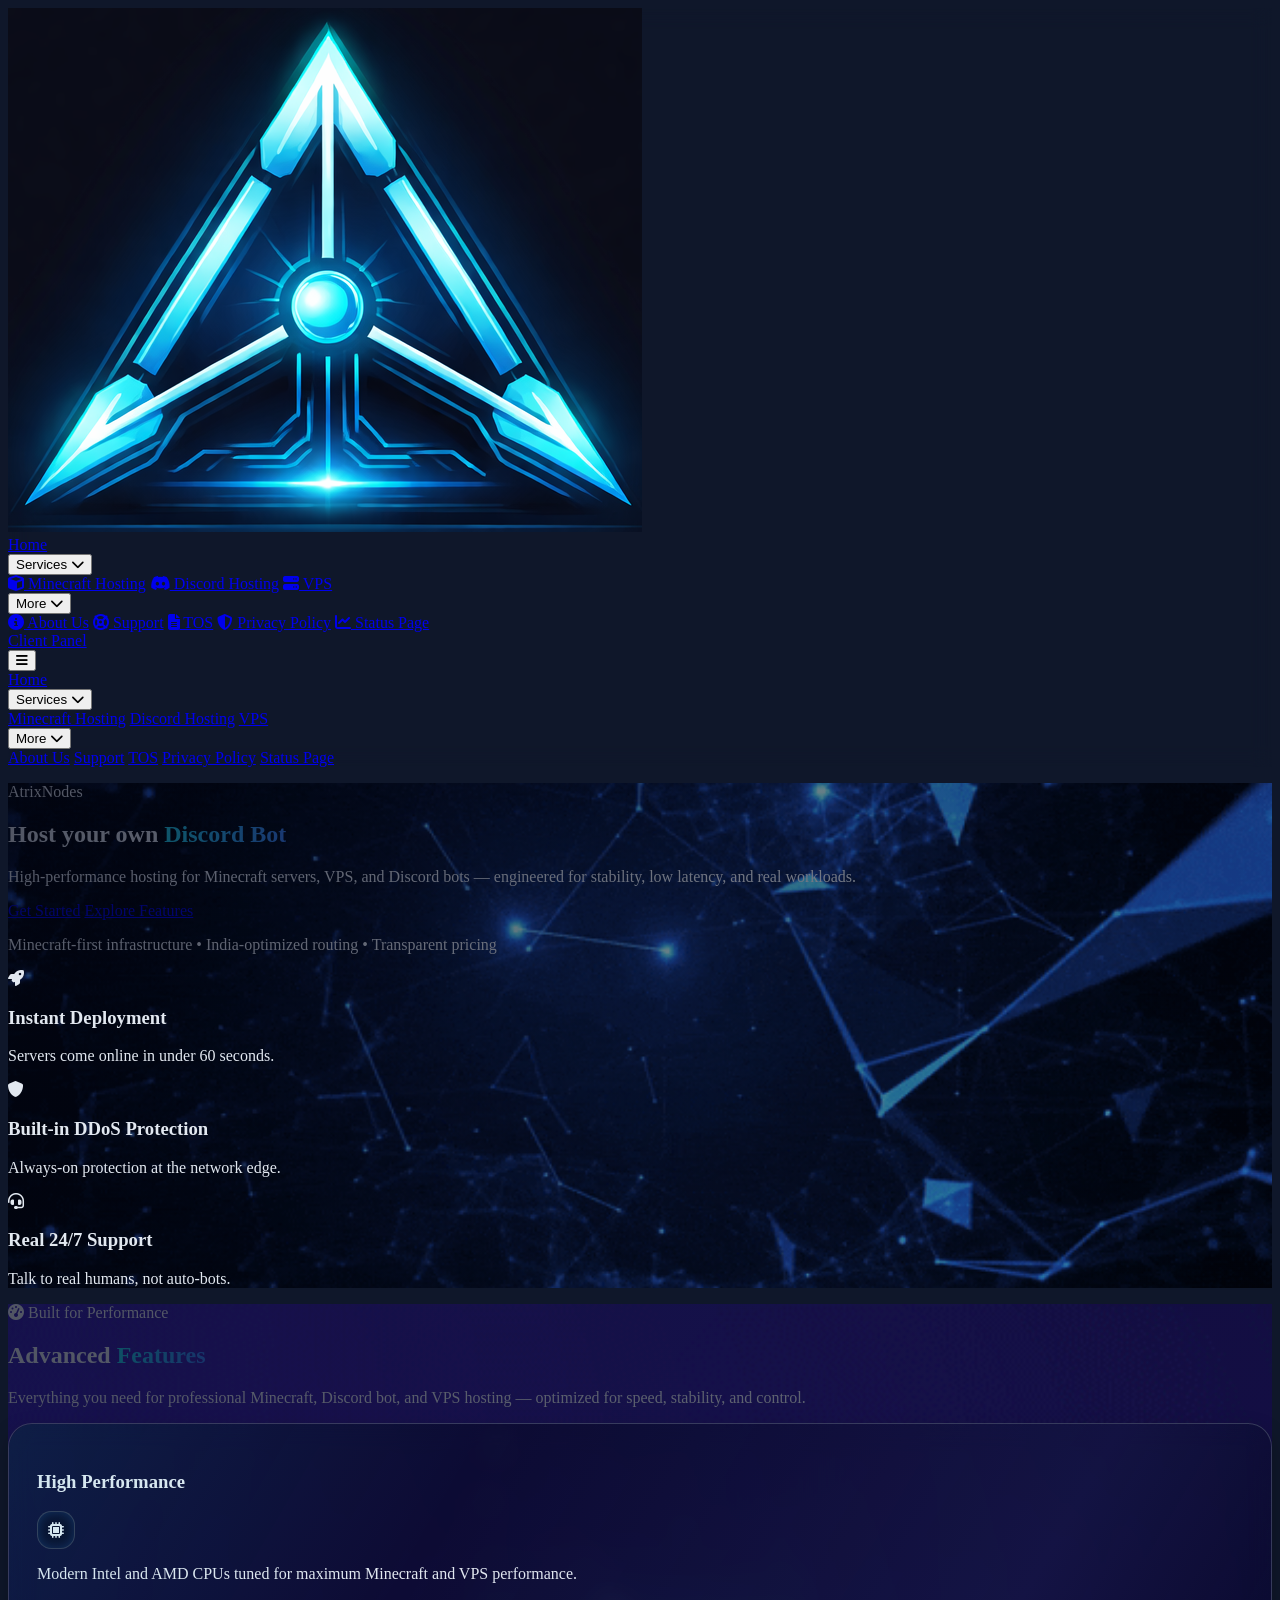
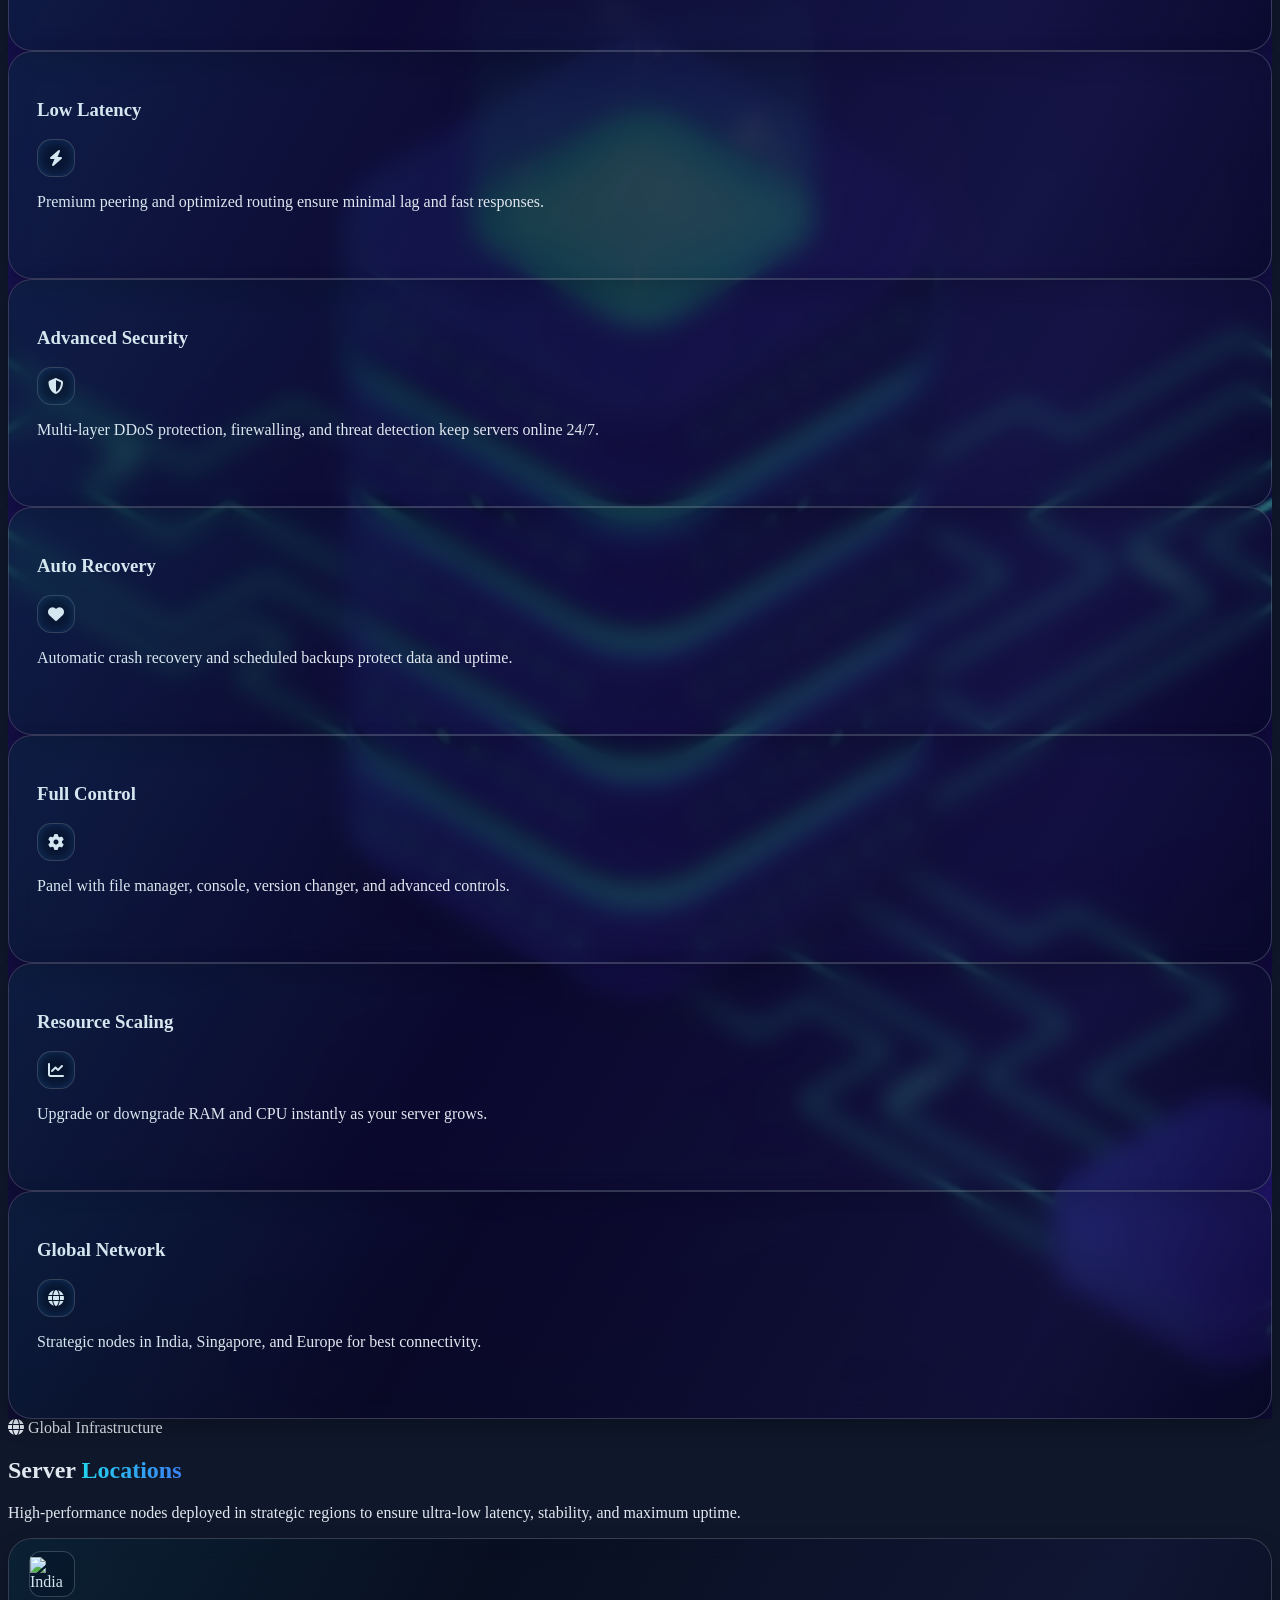
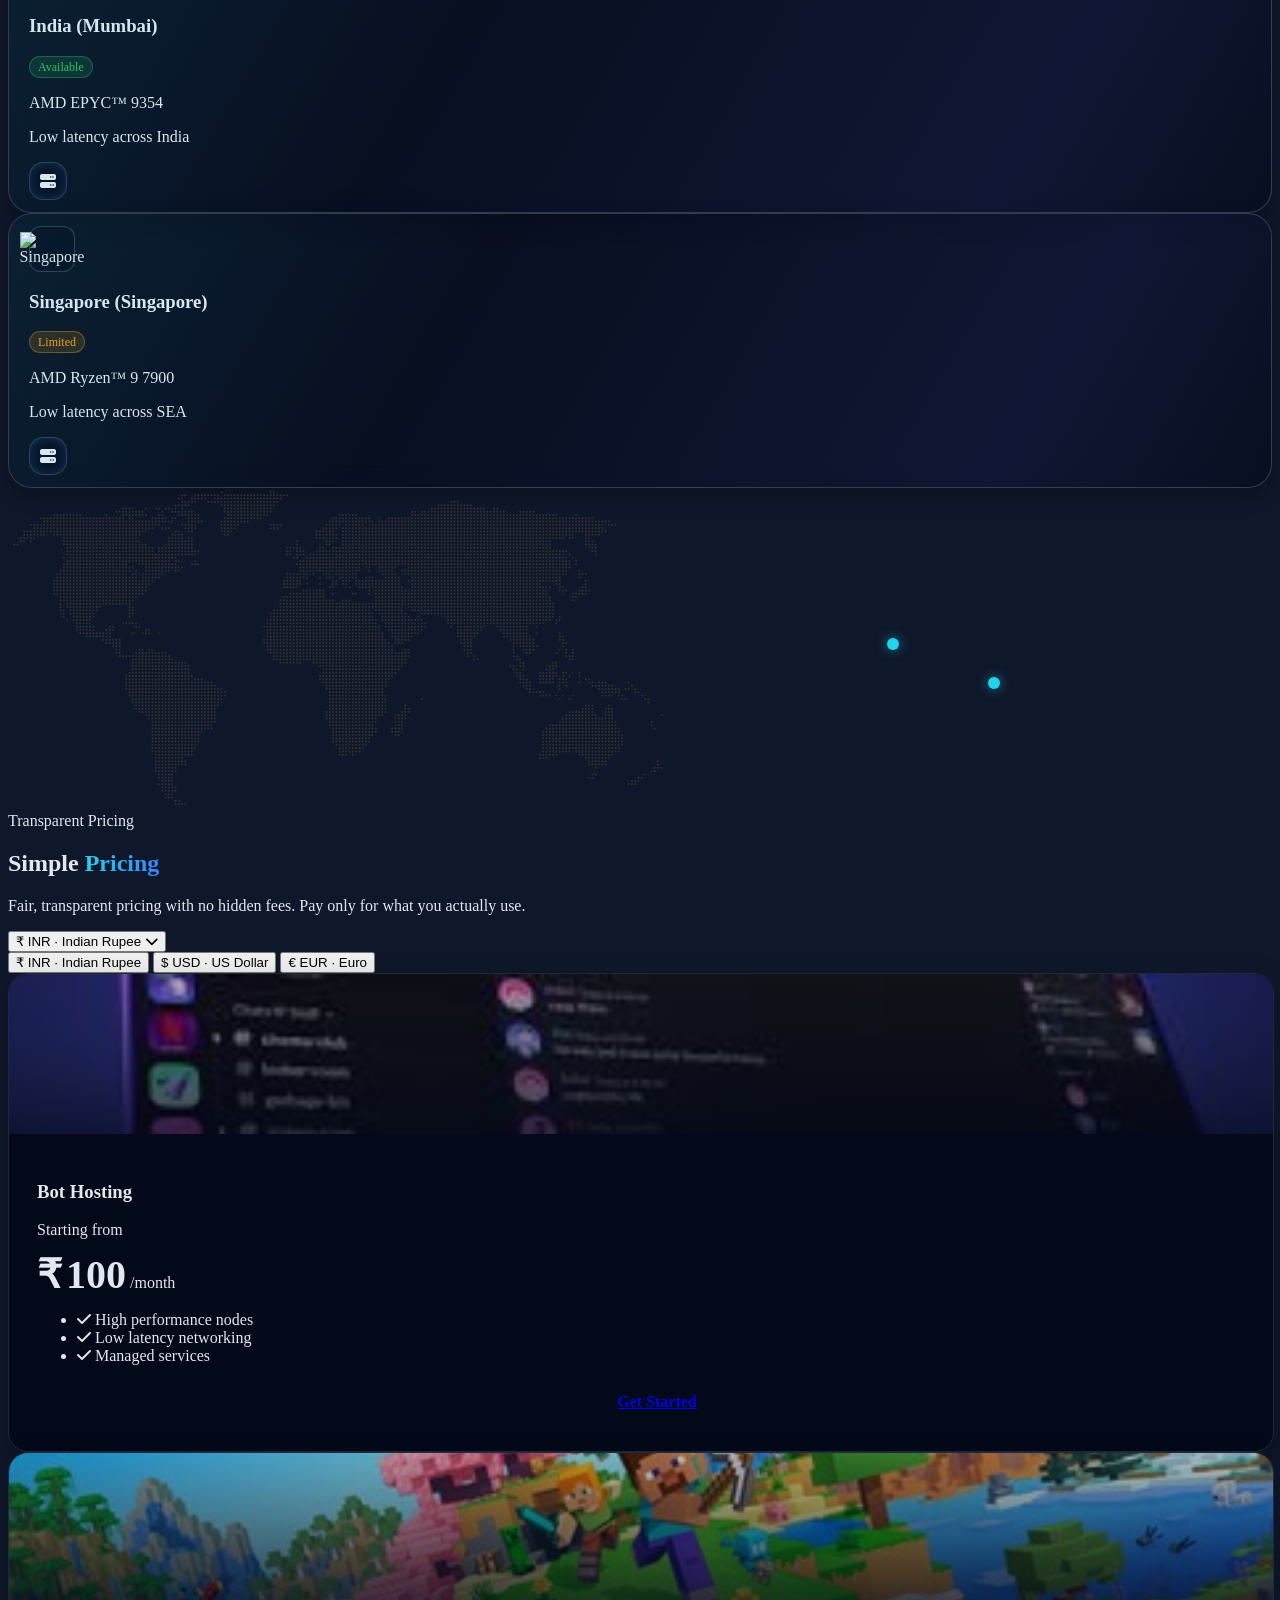
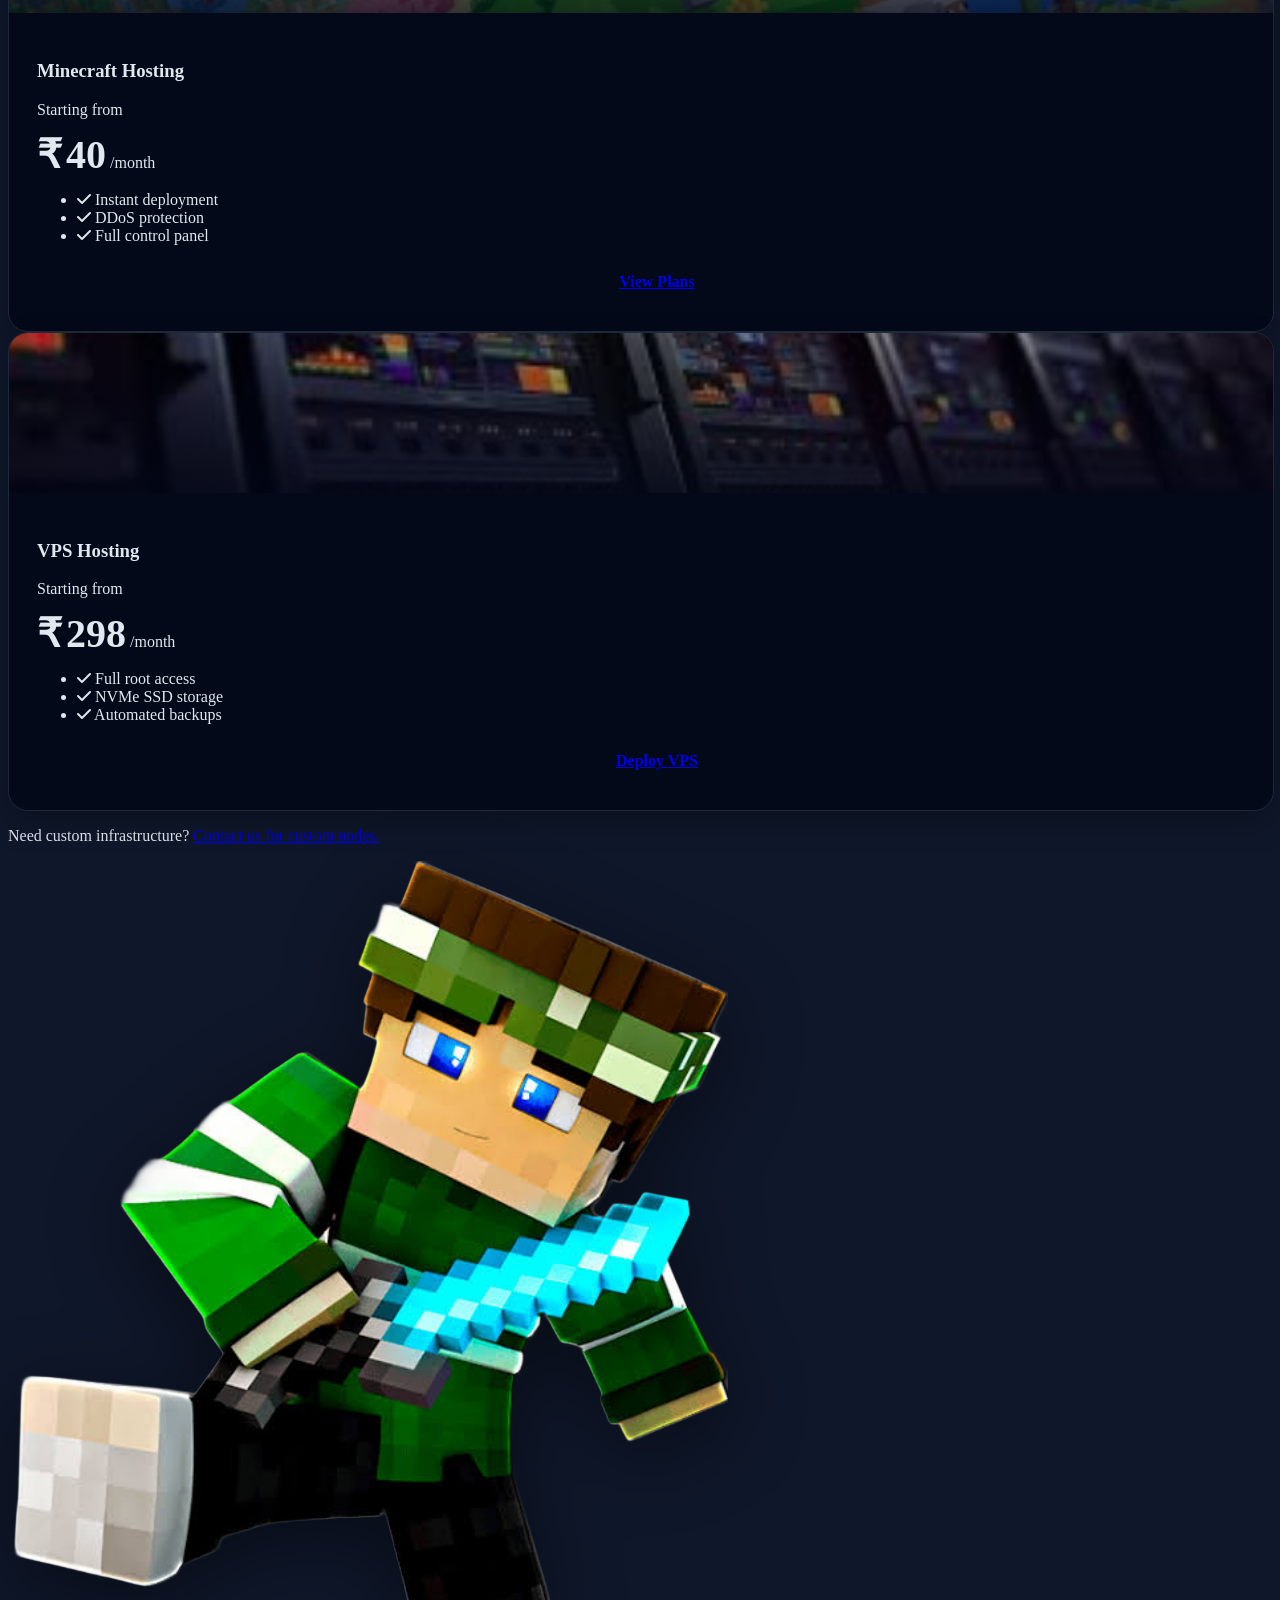
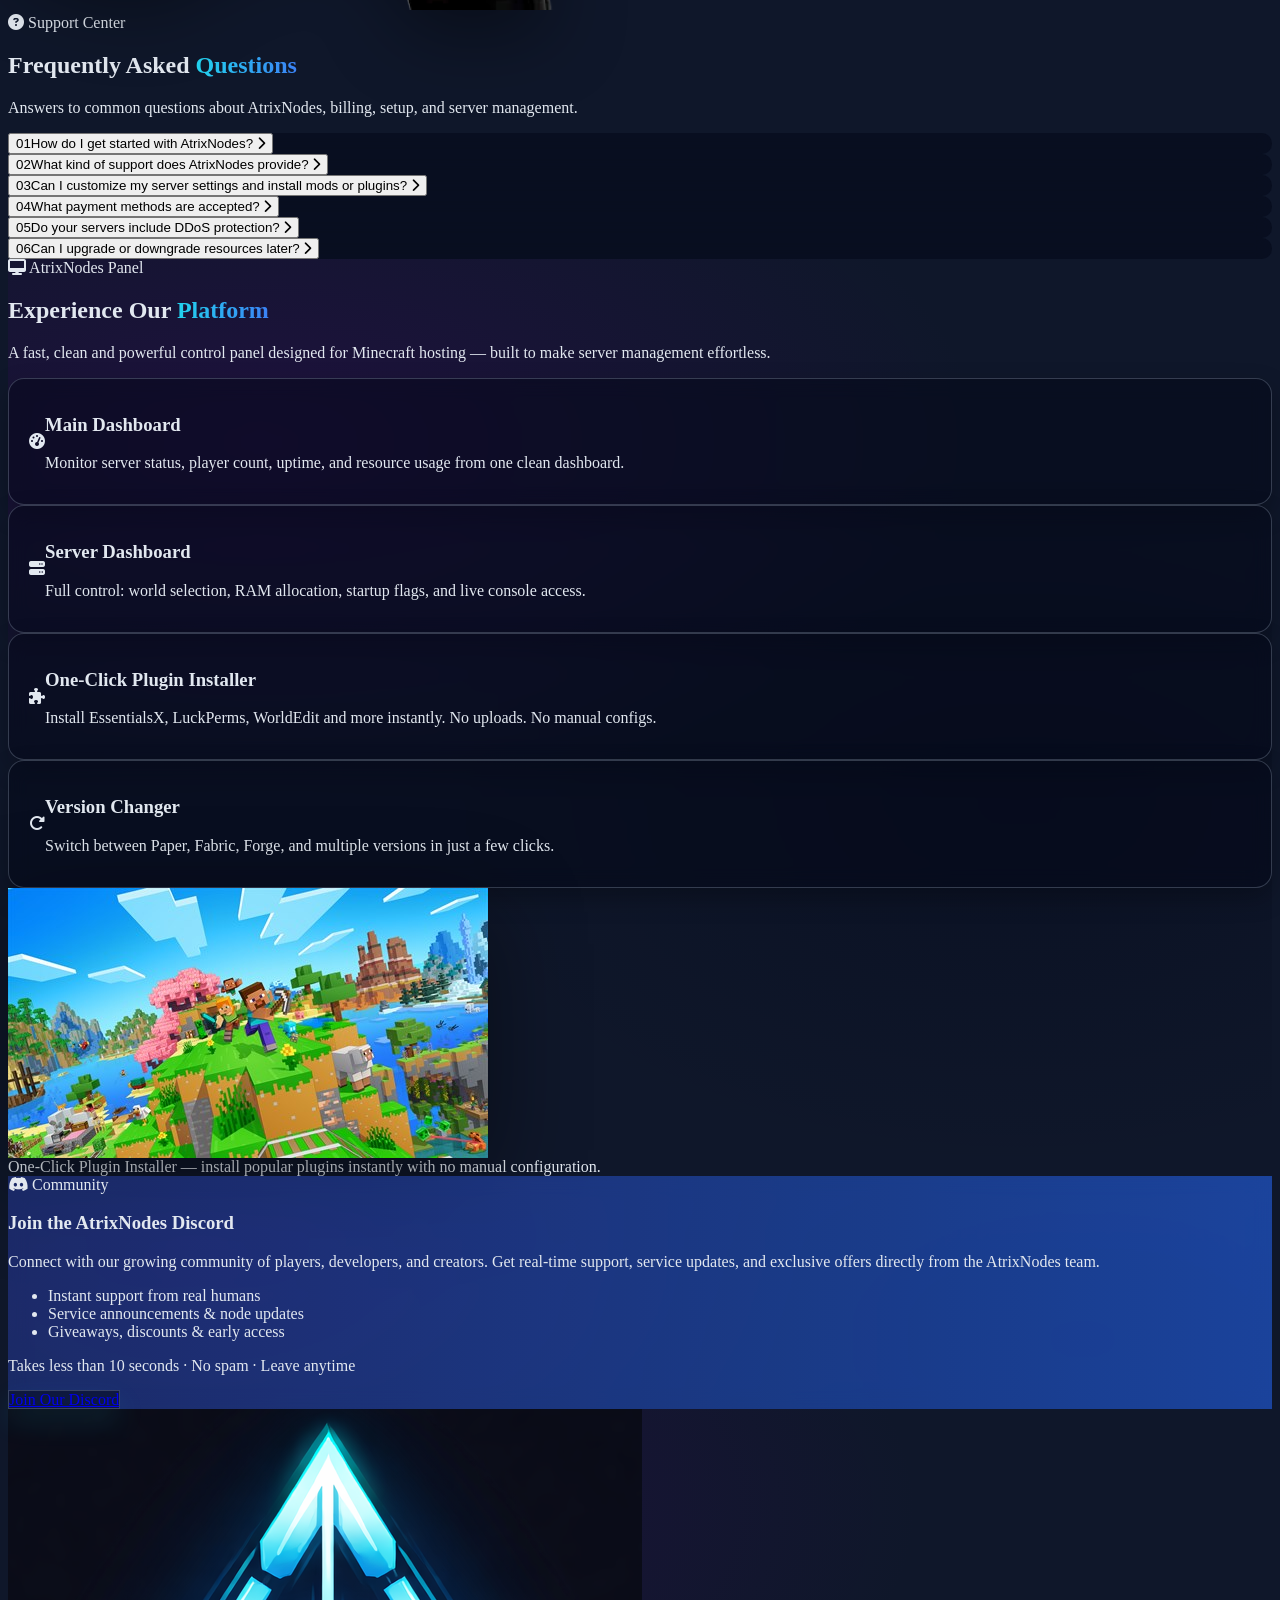
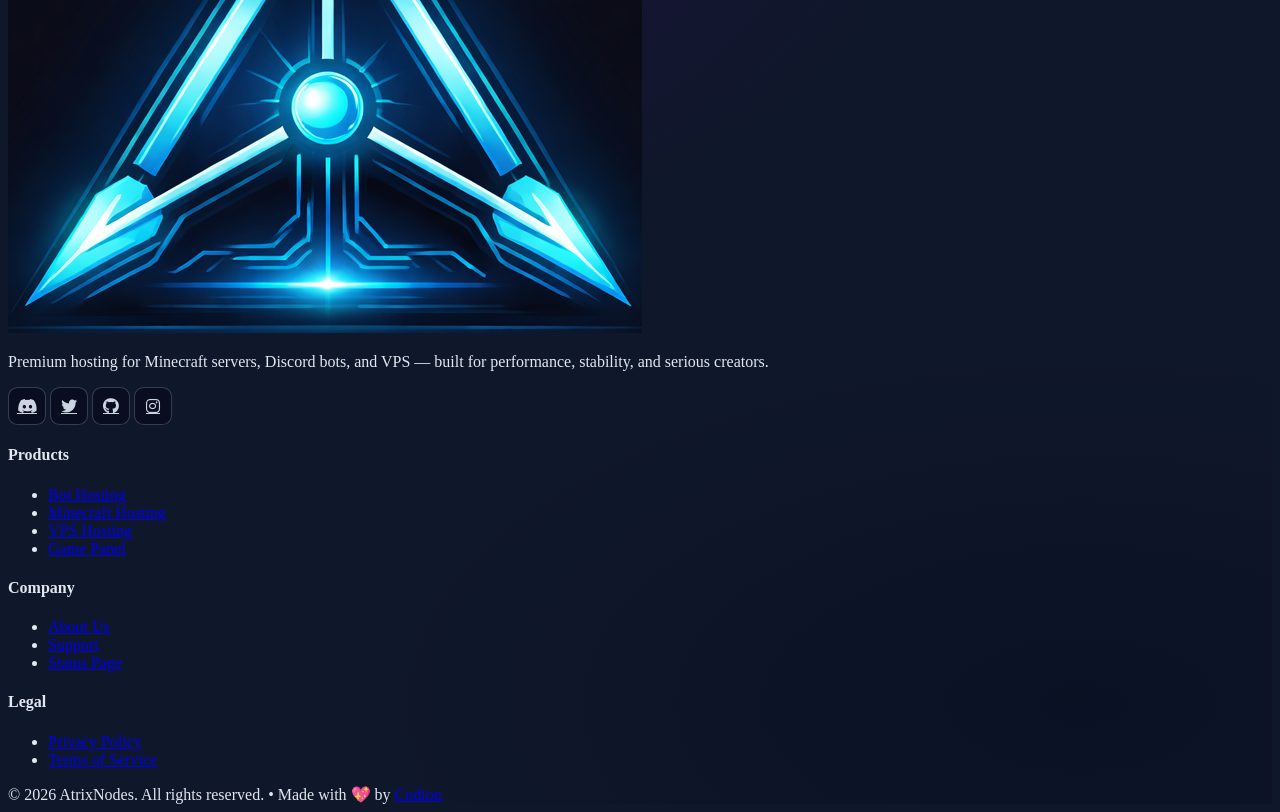
==== Site-template/index.html @ 08a11efa "Updated Version" ====
<!DOCTYPE html>
<html lang="en" class="scroll-smooth">
<head>
    <meta charset="UTF-8">
    <meta name="viewport" content="width=device-width, initial-scale=1.0">
    <title>AtrixNodes | Reliable Infrastructure & Hosting</title>
    <meta name="description" content="High-performance VPS hosting and infrastructure services. Transparent pricing, NVMe storage, and KVM virtualization.">
    
    <!-- Fonts -->
    <link rel="preconnect" href="https://fonts.googleapis.com">
    <link rel="preconnect" href="https://fonts.gstatic.com" crossorigin>
    <link href="https://fonts.googleapis.com/css2?family=Inter:wght@300;400;500;600;700&display=swap" rel="stylesheet">
    
    <!-- Icons -->
    <link rel="stylesheet" href="https://cdnjs.cloudflare.com/ajax/libs/font-awesome/6.4.0/css/all.min.css">

    <!-- Tailwind CSS -->
    <script src="https://cdn.tailwindcss.com"></script>
    
    <!-- Tailwind Config -->
    <script src="tailwind-config.js"></script>

    <link rel="stylesheet" href="styles.css">
</head>
<body class="font-sans antialiased selection:bg-brand-500 selection:text-white">

    <!-- Navigation -->
    <nav class="w-full transition-all duration-300 bg-transparent nav-dynamic">
        <div class="max-w-7xl mx-auto px-4 sm:px-6 lg:px-8">
            <div class="flex justify-between h-16 items-center relative">
                <!-- Logo -->
                <div class="flex-shrink-0 flex items-center cursor-pointer" onclick="window.scrollTo(0,0)">
                    <img src="assets/Logo &amp; Fav Icon/logo.png" alt="AtrixNodes" class="h-8 w-auto object-contain" />
                </div>

                <div class="hidden md:flex items-center">
                    <div class="absolute left-1/2 -translate-x-1/2 flex items-center bg-slate-800/60 border border-slate-700 rounded-full px-2 py-1 shadow-md">
                        <a href="index.html" class="px-4 py-2 rounded-full text-sm font-medium text-white hover:bg-slate-700/70 transition-colors">Home</a>
                        <div class="relative group" id="nav-services">
                            <button id="services-toggle" class="px-4 py-2 rounded-full text-sm font-medium text-white hover:bg-slate-700/70 transition-colors flex items-center">
                                Services
                                <i class="fa-solid fa-chevron-down ml-2 text-xs"></i>
                            </button>
                            <div id="services-menu" class="absolute left-0 mt-2 w-56 bg-brand-900 border border-slate-800 rounded-xl shadow-xl z-50 transition-all duration-200 ease-out opacity-0 translate-y-2 scale-95 pointer-events-none group-hover:opacity-100 group-hover:translate-y-0 group-hover:scale-100 group-hover:pointer-events-auto">
                                <a href="minecraft.html" class="flex items-center px-3 py-2 rounded-lg text-slate-300 hover:bg-slate-800 hover:text-white"><i class="fa-solid fa-cube mr-3"></i> Minecraft Hosting</a>
                                <a href="discord.html" class="flex items-center px-3 py-2 rounded-lg text-slate-300 hover:bg-slate-800 hover:text-white"><i class="fa-brands fa-discord mr-3"></i> Discord Hosting</a>
                                <a href="vps.html" class="flex items-center px-3 py-2 rounded-lg text-slate-300 hover:bg-slate-800 hover:text-white"><i class="fa-solid fa-server mr-3"></i> VPS</a>
                            </div>
                        </div>
                        <div class="relative ml-1 group" id="nav-more">
                            <button id="more-toggle" class="px-4 py-2 rounded-full text-sm font-medium text-white hover:bg-slate-700/70 transition-colors flex items-center">
                                More
                                <i class="fa-solid fa-chevron-down ml-2 text-xs"></i>
                            </button>
                            <div id="more-menu" class="absolute left-0 mt-2 w-56 bg-brand-900 border border-slate-800 rounded-xl shadow-xl p-2 z-50 transition-all duration-200 ease-out opacity-0 translate-y-2 scale-95 pointer-events-none group-hover:opacity-100 group-hover:translate-y-0 group-hover:scale-100 group-hover:pointer-events-auto">
                                <a href="about.html" class="flex items-center px-3 py-2 rounded-lg text-slate-300 hover:bg-slate-800 hover:text-white"><i class="fa-solid fa-circle-info mr-3"></i> About Us</a>
                                <a href="support.html" class="flex items-center px-3 py-2 rounded-lg text-slate-300 hover:bg-slate-800 hover:text-white"><i class="fa-solid fa-life-ring mr-3"></i> Support</a>
                                <a href="#" class="flex items-center px-3 py-2 rounded-lg text-slate-300 hover:bg-slate-800 hover:text-white"><i class="fa-solid fa-file-lines mr-3"></i> TOS</a>
                                <a href="#" class="flex items-center px-3 py-2 rounded-lg text-slate-300 hover:bg-slate-800 hover:text-white"><i class="fa-solid fa-shield-halved mr-3"></i> Privacy Policy</a>
                                <a href="#" class="flex items-center px-3 py-2 rounded-lg text-slate-300 hover:bg-slate-800 hover:text-white"><i class="fa-solid fa-chart-line mr-3"></i> Status Page</a>
                            </div>
                        </div>
                    </div>
                </div>

                <div class="hidden md:flex items-center ml-auto">
                    <a href="https://paid.atrixnodes.site/" target="_blank" rel="noopener" class="px-4 py-2 rounded-lg bg-brand-500 text-white font-semibold hover:bg-brand-400 transition-colors shadow-md">Client Panel</a>
                </div>

                <!-- Mobile menu button -->
                <div class="md:hidden flex items-center">
                    <button id="mobile-menu-btn" class="text-slate-300 hover:text-white focus:outline-none">
                        <i class="fa-solid fa-bars text-2xl"></i>
                    </button>
                </div>
            </div>
        </div>

        <!-- Mobile Menu Panel -->
        <div id="mobile-menu" class="hidden md:hidden bg-brand-900 border-b border-slate-800">
            <div class="px-2 pt-2 pb-3 space-y-1 sm:px-3">
                <a href="index.html" class="block px-3 py-2 rounded-md text-base font-medium text-slate-300 hover:text-white hover:bg-slate-800">Home</a>
                <div class="block">
                    <button id="mobile-services-toggle" class="w-full text-left px-3 py-2 rounded-md text-base font-medium text-slate-300 hover:text-white hover:bg-slate-800 flex justify-between items-center">
                        Services
                        <i class="fa-solid fa-chevron-down text-xs"></i>
                    </button>
                    <div id="mobile-services-menu" class="hidden ml-3 mt-1 space-y-1">
                        <a href="minecraft.html" class="block px-3 py-2 rounded-md text-base font-medium text-slate-300 hover:text-white hover:bg-slate-800">Minecraft Hosting</a>
                        <a href="discord.html" class="block px-3 py-2 rounded-md text-base font-medium text-slate-300 hover:text-white hover:bg-slate-800">Discord Hosting</a>
                        <a href="vps.html" class="block px-3 py-2 rounded-md text-base font-medium text-slate-300 hover:text-white hover:bg-slate-800">VPS</a>
                    </div>
                </div>
                <div class="block">
                    <button id="mobile-more-toggle" class="w-full text-left px-3 py-2 rounded-md text-base font-medium text-slate-300 hover:text-white hover:bg-slate-800 flex justify-between items-center">
                        More
                        <i class="fa-solid fa-chevron-down text-xs"></i>
                    </button>
                    <div id="mobile-more-menu" class="hidden ml-3 mt-1 space-y-1">
                        <a href="about.html" class="block px-3 py-2 rounded-md text-base font-medium text-slate-300 hover:text-white hover:bg-slate-800">About Us</a>
                        <a href="support.html" class="block px-3 py-2 rounded-md text-base font-medium text-slate-300 hover:text-white hover:bg-slate-800">Support</a>
                        <a href="#" class="block px-3 py-2 rounded-md text-base font-medium text-slate-300 hover:text-white hover:bg-slate-800">TOS</a>
                        <a href="#" class="block px-3 py-2 rounded-md text-base font-medium text-slate-300 hover:text-white hover:bg-slate-800">Privacy Policy</a>
                        <a href="#" class="block px-3 py-2 rounded-md text-base font-medium text-slate-300 hover:text-white hover:bg-slate-800">Status Page</a>
                    </div>
                </div>
            </div>
        </div>
    </nav>

    <section id="hero-section" class="relative pt-16 pb-20 lg:pt-20 lg:pb-28 hero-gif overflow-hidden">
        <div class="max-w-7xl mx-auto px-4 sm:px-6 lg:px-8 relative z-10">
            <div class="grid grid-cols-1 md:grid-cols-2 gap-10 items-center">
                <div>
                    <p class="text-brand-400 text-sm font-semibold tracking-wider mb-3">AtrixNodes</p>
                    <h1 class="text-4xl md:text-6xl font-bold tracking-tight text-white mb-4 leading-tight">
                        Host your own
                        <span id="rotating-text" class="highlight-text block fade-in">Discord Bot</span>
                    </h1>
                    <p class="mt-4 text-xl text-slate-400 max-w-2xl">
                        High-performance hosting for Minecraft servers, VPS, and Discord bots — engineered for stability, low latency, and real workloads.
                    </p>
                    <div class="mt-8 flex flex-wrap gap-4">
                        <a href="#pricing" class="px-8 py-3 rounded-lg bg-brand-500 text-white font-medium hover:bg-brand-400 transition-all shadow-[0_0_20px_rgba(6,182,212,0.3)]">Get Started</a>
                        <a href="#features" class="px-8 py-3 rounded-lg border border-slate-700 text-slate-300 font-medium hover:border-slate-500 hover:text-white transition-all">Explore Features</a>
                    </div>
                    <p class="mt-6 text-slate-400 text-sm">Minecraft-first infrastructure • India-optimized routing • Transparent pricing</p>
                </div>
                <div class="grid grid-cols-1 sm:grid-cols-2 gap-6">
                    <div class="hero-card bg-brand-900/50 backdrop-blur-md border border-slate-700 rounded-2xl p-6 shadow-xl">
                        <div class="w-10 h-10 bg-slate-800 rounded-lg flex items-center justify-center mb-4 border border-slate-700">
                            <i class="fa-solid fa-rocket text-brand-400"></i>
                        </div>
                        <h3 class="text-white font-semibold">Instant Deployment</h3>
                        <p class="text-slate-400 text-sm mt-2">Servers come online in under 60 seconds.</p>
                    </div>
                    <div class="hero-card bg-brand-900/50 backdrop-blur-md border border-slate-700 rounded-2xl p-6 shadow-xl">
                        <div class="w-10 h-10 bg-slate-800 rounded-lg flex items-center justify-center mb-4 border border-slate-700">
                            <i class="fa-solid fa-shield text-brand-400"></i>
                        </div>
                        <h3 class="text-white font-semibold">Built-in DDoS Protection</h3>
                        <p class="text-slate-400 text-sm mt-2">Always-on protection at the network edge.</p>
                    </div>
                    <div class="hero-card bg-brand-900/50 backdrop-blur-md border border-slate-700 rounded-2xl p-6 shadow-xl sm:col-span-2">
                        <div class="w-10 h-10 bg-slate-800 rounded-lg flex items-center justify-center mb-4 border border-slate-700">
                            <i class="fa-solid fa-headset text-brand-400"></i>
                        </div>
                        <h3 class="text-white font-semibold">Real 24/7 Support</h3>
                        <p class="text-slate-400 text-sm mt-2">Talk to real humans, not auto-bots.</p>
                    </div>
                </div>
            </div>
        </div>
        <div class="absolute top-0 left-0 w-full h-full overflow-hidden z-0 opacity-20 pointer-events-none">
            <div style="background-image: linear-gradient(#1e293b 1px, transparent 1px), linear-gradient(90deg, #1e293b 1px, transparent 1px); background-size: 40px 40px;"></div>
        </div>
    </section>

    <!-- Advanced Features -->
    <section id="features" class="relative py-20 features-gif overflow-hidden">
        <div class="max-w-7xl mx-auto px-4 sm:px-6 lg:px-8 relative z-10">
            <div class="mb-10">
                <span class="inline-flex items-center px-3 py-1 rounded-full bg-slate-800/60 border border-slate-700 text-slate-300 text-xs font-semibold">
                    <i class="fa-solid fa-gauge-high mr-2 text-brand-400"></i> Built for Performance
                </span>
                <h2 class="mt-4 text-4xl md:text-5xl font-bold text-white">
                    Advanced <span class="highlight-text">Features</span>
                </h2>
                <p class="mt-4 text-slate-300 max-w-3xl">
                    Everything you need for professional Minecraft, Discord bot, and VPS hosting — optimized for speed, stability, and control.
                </p>
            </div>

            <div class="grid grid-cols-1 md:grid-cols-2 lg:grid-cols-3 gap-6">
                <div class="feature-item">
                    <div class="flex items-center justify-between mb-2">
                        <h3 class="text-white text-lg font-semibold">High Performance</h3>
                        <span class="feature-icon"><i class="fa-solid fa-microchip text-brand-400"></i></span>
                    </div>
                    <p class="text-slate-400 text-sm">Modern Intel and AMD CPUs tuned for maximum Minecraft and VPS performance.</p>
                </div>
                <div class="feature-item">
                    <div class="flex items-center justify-between mb-2">
                        <h3 class="text-white text-lg font-semibold">Low Latency</h3>
                        <span class="feature-icon"><i class="fa-solid fa-bolt text-brand-400"></i></span>
                    </div>
                    <p class="text-slate-400 text-sm">Premium peering and optimized routing ensure minimal lag and fast responses.</p>
                </div>
                <div class="feature-item lg:col-span-2">
                    <div class="flex items-center justify-between mb-2">
                        <h3 class="text-white text-lg font-semibold">Advanced Security</h3>
                        <span class="feature-icon"><i class="fa-solid fa-shield-halved text-brand-400"></i></span>
                    </div>
                    <p class="text-slate-400 text-sm">Multi-layer DDoS protection, firewalling, and threat detection keep servers online 24/7.</p>
                </div>
                <div class="feature-item">
                    <div class="flex items-center justify-between mb-2">
                        <h3 class="text-white text-lg font-semibold">Auto Recovery</h3>
                        <span class="feature-icon"><i class="fa-solid fa-heart text-brand-400"></i></span>
                    </div>
                    <p class="text-slate-400 text-sm">Automatic crash recovery and scheduled backups protect data and uptime.</p>
                </div>
                <div class="feature-item">
                    <div class="flex items-center justify-between mb-2">
                        <h3 class="text-white text-lg font-semibold">Full Control</h3>
                        <span class="feature-icon"><i class="fa-solid fa-gear text-brand-400"></i></span>
                    </div>
                    <p class="text-slate-400 text-sm">Panel with file manager, console, version changer, and advanced controls.</p>
                </div>
                <div class="feature-item">
                    <div class="flex items-center justify-between mb-2">
                        <h3 class="text-white text-lg font-semibold">Resource Scaling</h3>
                        <span class="feature-icon"><i class="fa-solid fa-chart-line text-brand-400"></i></span>
                    </div>
                    <p class="text-slate-400 text-sm">Upgrade or downgrade RAM and CPU instantly as your server grows.</p>
                </div>
                <div class="feature-item">
                    <div class="flex items-center justify-between mb-2">
                        <h3 class="text-white text-lg font-semibold">Global Network</h3>
                        <span class="feature-icon"><i class="fa-solid fa-globe text-brand-400"></i></span>
                    </div>
                    <p class="text-slate-400 text-sm">Strategic nodes in India, Singapore, and Europe for best connectivity.</p>
                </div>
            </div>
        </div>
        <div class="absolute inset-0 pointer-events-none opacity-40 backdrop-blur-md"></div>
    </section>

    <!-- Server Locations -->
    <section id="locations" class="relative py-20 overflow-hidden">
        <div class="max-w-7xl mx-auto px-4 sm:px-6 lg:px-8 relative z-10">
            <div class="text-center mb-10">
                <span class="inline-flex items-center px-3 py-1 rounded-full bg-slate-800/60 border border-slate-700 text-slate-300 text-xs font-semibold">
                    <i class="fa-solid fa-globe mr-2 text-brand-400"></i> Global Infrastructure
                </span>
                <h2 class="mt-4 text-4xl md:text-5xl font-bold text-white">
                    Server <span class="highlight-text">Locations</span>
                </h2>
                <p class="mt-4 text-slate-300 max-w-3xl mx-auto">
                    High-performance nodes deployed in strategic regions to ensure ultra-low latency, stability, and maximum uptime.
                </p>
            </div>

            <div class="grid grid-cols-1 md:grid-cols-2 gap-6 mb-10 max-w-5xl mx-auto">
                <div class="feature-item location-card">
                    <div class="flex items-start justify-between">
                        <div class="flex items-start space-x-4">
                            <div class="location-flag">
                                <img src="https://cdnjs.cloudflare.com/ajax/libs/flag-icon-css/6.6.6/flags/4x3/in.svg" alt="India" class="h-6 w-8 object-cover rounded">
                            </div>
                            <div>
                                <div class="flex items-center space-x-3">
                                    <h3 class="text-white text-lg font-semibold">India <span class="text-slate-400">(Mumbai)</span></h3>
                                    <span class="status-pill status-available">Available</span>
                                </div>
                                <p class="text-slate-400 text-xs mt-2">AMD EPYC™ 9354</p>
                                <p class="text-slate-500 text-xs">Low latency across India</p>
                            </div>
                        </div>
                        <span class="feature-icon"><i class="fa-solid fa-server text-brand-400"></i></span>
                    </div>
                </div>
                <div class="feature-item location-card">
                    <div class="flex items-start justify-between">
                        <div class="flex items-start space-x-4">
                            <div class="location-flag">
                                <img src="https://cdnjs.cloudflare.com/ajax/libs/flag-icon-css/6.6.6/flags/4x3/sg.svg" alt="Singapore" class="h-6 w-8 object-cover rounded">
                            </div>
                            <div>
                                <div class="flex items-center space-x-3">
                                    <h3 class="text-white text-lg font-semibold">Singapore <span class="text-slate-400">(Singapore)</span></h3>
                                    <span class="status-pill status-limited">Limited</span>
                                </div>
                                <p class="text-slate-400 text-xs mt-2">AMD Ryzen™ 9 7900</p>
                                <p class="text-slate-500 text-xs">Low latency across SEA</p>
                            </div>
                        </div>
                        <span class="feature-icon"><i class="fa-solid fa-server text-brand-400"></i></span>
                    </div>
                </div>
            </div>

            <div class="locations-map relative max-w-5xl mx-auto">
                <img src="assets/SVGs/map.svg" alt="World map" class="w-full opacity-60">
                <span class="map-dot" style="top: 48%; left: 70%" title="India"></span>
                <span class="map-dot" style="top: 60%; left: 78%" title="Singapore"></span>
            </div>
        </div>
        <div class="absolute inset-0 pointer-events-none opacity-30 backdrop-blur-sm"></div>
    </section>

    <!-- Pricing Section -->
    <section id="pricing" class="py-20 bg-brand-950 border-t border-slate-800">
        <div class="max-w-7xl mx-auto px-4 sm:px-6 lg:px-8">
            <div class="mb-10 flex items-start justify-between">
                <div>
                    <span class="inline-flex items-center px-3 py-1 rounded-full bg-slate-800/60 border border-slate-700 text-slate-300 text-xs font-semibold">Transparent Pricing</span>
                    <h2 class="mt-3 text-4xl md:text-5xl font-bold text-white">Simple <span class="highlight-text">Pricing</span></h2>
                    <p class="mt-3 text-slate-400 max-w-2xl">Fair, transparent pricing with no hidden fees. Pay only for what you actually use.</p>
                </div>
                <div id="currency-container" class="relative">
                    <button id="currency-toggle" class="px-4 py-2 rounded-xl bg-slate-900 text-white border border-slate-700 shadow-md flex items-center">
                        <span class="mr-2">₹ INR · Indian Rupee</span>
                        <i class="fa-solid fa-chevron-down text-xs"></i>
                    </button>
                    <div id="currency-menu" class="absolute right-0 mt-2 w-56 bg-brand-900 border border-slate-800 rounded-xl shadow-xl p-2 z-50 hidden">
                        <button data-currency="INR" class="w-full text-left px-3 py-2 rounded-lg text-slate-300 hover:bg-slate-800 hover:text-white">₹ INR · Indian Rupee</button>
                        <button data-currency="USD" class="w-full text-left px-3 py-2 rounded-lg text-slate-300 hover:bg-slate-800 hover:text-white">$ USD · US Dollar</button>
                        <button data-currency="EUR" class="w-full text-left px-3 py-2 rounded-lg text-slate-300 hover:bg-slate-800 hover:text-white">€ EUR · Euro</button>
                    </div>
                </div>
            </div>

            <div class="grid grid-cols-1 md:grid-cols-3 lg:grid-cols-3 justify-items-center gap-8 max-w-7xl mx-auto">
                <div class="pricing-card2">
                    <div class="pricing-top bg-discord"></div>
                    <div class="pricing-body">
                        <h3 class="text-white text-lg font-semibold">Bot Hosting</h3>
                        <p class="text-slate-400 text-xs mt-1">Starting from</p>
                        <div class="mt-2 flex items-baseline">
                            <span class="pricing-price text-white price-currency">₹</span>
                            <span class="pricing-price text-white price-value" data-target="100">0</span>
                            <span class="ml-2 text-slate-500">/month</span>
                        </div>
                        <ul class="space-y-3 mt-5 mb-6">
                            <li class="flex items-center text-slate-300 text-sm"><i class="fa-solid fa-check text-brand-400 mr-3"></i> High performance nodes</li>
                            <li class="flex items-center text-slate-300 text-sm"><i class="fa-solid fa-check text-brand-400 mr-3"></i> Low latency networking</li>
                            <li class="flex items-center text-slate-300 text-sm"><i class="fa-solid fa-check text-brand-400 mr-3"></i> Managed services</li>
                        </ul>
                        <a href="discord.html" class="pricing-cta bg-slate-700 text-white hover:bg-slate-600">Get Started</a>
                    </div>
                </div>
                <div class="pricing-card2">
                    <div class="pricing-top bg-minecraft"></div>
                    <div class="pricing-body">
                        <h3 class="text-white text-lg font-semibold">Minecraft Hosting</h3>
                        <p class="text-slate-400 text-xs mt-1">Starting from</p>
                        <div class="mt-2 flex items-baseline">
                            <span class="pricing-price text-white price-currency">₹</span>
                            <span class="pricing-price text-white price-value" data-target="40">0</span>
                            <span class="ml-2 text-slate-500">/month</span>
                        </div>
                        <ul class="space-y-3 mt-5 mb-6">
                            <li class="flex items-center text-slate-300 text-sm"><i class="fa-solid fa-check text-brand-400 mr-3"></i> Instant deployment</li>
                            <li class="flex items-center text-slate-300 text-sm"><i class="fa-solid fa-check text-brand-400 mr-3"></i> DDoS protection</li>
                            <li class="flex items-center text-slate-300 text-sm"><i class="fa-solid fa-check text-brand-400 mr-3"></i> Full control panel</li>
                        </ul>
                        <a href="minecraft.html" class="pricing-cta bg-brand-500 text-white hover:bg-brand-400">View Plans</a>
                    </div>
                </div>
                <div class="pricing-card2">
                    <div class="pricing-top bg-vps"></div>
                    <div class="pricing-body">
                        <h3 class="text-white text-lg font-semibold">VPS Hosting</h3>
                        <p class="text-slate-400 text-xs mt-1">Starting from</p>
                        <div class="mt-2 flex items-baseline">
                            <span class="pricing-price text-white price-currency">₹</span>
                            <span class="pricing-price text-white price-value" data-target="350">0</span>
                            <span class="ml-2 text-slate-500">/month</span>
                        </div>
                        <ul class="space-y-3 mt-5 mb-6">
                            <li class="flex items-center text-slate-300 text-sm"><i class="fa-solid fa-check text-brand-400 mr-3"></i> Full root access</li>
                            <li class="flex items-center text-slate-300 text-sm"><i class="fa-solid fa-check text-brand-400 mr-3"></i> NVMe SSD storage</li>
                            <li class="flex items-center text-slate-300 text-sm"><i class="fa-solid fa-check text-brand-400 mr-3"></i> Automated backups</li>
                        </ul>
                        <a href="vps.html" class="pricing-cta bg-slate-700 text-white hover:bg-slate-600">Deploy VPS</a>
                    </div>
                </div>
                
            </div>
            <p class="text-center mt-8 text-sm text-slate-500">Need custom infrastructure? <a href="#contact" class="text-brand-400 hover:underline">Contact us for custom nodes.</a></p>
        </div>
    </section>


    <!-- FAQ Section -->
    <section id="faq" class="py-20 bg-brand-900">
        <div class="max-w-7xl mx-auto px-4 sm:px-6 lg:px-8">
            <div class="grid grid-cols-1 lg:grid-cols-2 gap-16 items-center">
                <div class="faq-image">
                    <img src="assets/IMG/question.png" alt="FAQ Illustration" class="w-1/2 h-auto object-contain mx-auto">
                </div>
                <div>
                    <span class="inline-flex items-center px-3 py-1 rounded-full bg-slate-800/60 border border-slate-700 text-slate-300 text-xs font-semibold">
                        <i class="fa-solid fa-circle-question mr-2 text-brand-400"></i> Support Center
                    </span>
                    <h2 class="mt-4 text-4xl md:text-5xl font-bold text-white">
                        Frequently Asked <span class="highlight-text">Questions</span>
                    </h2>
                    <p class="mt-4 text-slate-300">
                        Answers to common questions about AtrixNodes, billing, setup, and server management.
                    </p>
                    <div class="faq-accordion mt-8 space-y-4">
                        <div class="faq-item border border-slate-700 rounded-lg overflow-hidden">
                            <button class="faq-toggle w-full px-6 py-4 text-left bg-brand-950 text-white flex justify-between items-center">
                                <span class="flex items-center"><span class="text-slate-400 mr-3">01</span>How do I get started with AtrixNodes?</span>
                                <i class="fa-solid fa-chevron-right text-slate-400"></i>
                            </button>
                            <div class="faq-content px-6 py-4 bg-slate-800/30 text-slate-300 hidden">
                                Create an account, choose a plan, and deploy from the panel. Setup finishes in under a minute.
                            </div>
                        </div>
                        <div class="faq-item border border-slate-700 rounded-lg overflow-hidden">
                            <button class="faq-toggle w-full px-6 py-4 text-left bg-brand-950 text-white flex justify-between items-center">
                                <span class="flex items-center"><span class="text-slate-400 mr-3">02</span>What kind of support does AtrixNodes provide?</span>
                                <i class="fa-solid fa-chevron-right text-slate-400"></i>
                            </button>
                            <div class="faq-content px-6 py-4 bg-slate-800/30 text-slate-300 hidden">
                                24/7 support via ticket and Discord. Engineers respond quickly with real solutions.
                            </div>
                        </div>
                        <div class="faq-item border border-slate-700 rounded-lg overflow-hidden">
                            <button class="faq-toggle w-full px-6 py-4 text-left bg-brand-950 text-white flex justify-between items-center">
                                <span class="flex items-center"><span class="text-slate-400 mr-3">03</span>Can I customize my server settings and install mods or plugins?</span>
                                <i class="fa-solid fa-chevron-right text-slate-400"></i>
                            </button>
                            <div class="faq-content px-6 py-4 bg-slate-800/30 text-slate-300 hidden">
                                Yes. Use the control panel to change versions, upload files, and manage plugins or mods.
                            </div>
                        </div>
                        <div class="faq-item border border-slate-700 rounded-lg overflow-hidden">
                            <button class="faq-toggle w-full px-6 py-4 text-left bg-brand-950 text-white flex justify-between items-center">
                                <span class="flex items-center"><span class="text-slate-400 mr-3">04</span>What payment methods are accepted?</span>
                                <i class="fa-solid fa-chevron-right text-slate-400"></i>
                            </button>
                            <div class="faq-content px-6 py-4 bg-slate-800/30 text-slate-300 hidden">
                                UPI, cards, and international methods depending on currency selection.
                            </div>
                        </div>
                        <div class="faq-item border border-slate-700 rounded-lg overflow-hidden">
                            <button class="faq-toggle w-full px-6 py-4 text-left bg-brand-950 text-white flex justify-between items-center">
                                <span class="flex items-center"><span class="text-slate-400 mr-3">05</span>Do your servers include DDoS protection?</span>
                                <i class="fa-solid fa-chevron-right text-slate-400"></i>
                            </button>
                            <div class="faq-content px-6 py-4 bg-slate-800/30 text-slate-300 hidden">
                                Always-on protection is included. Traffic is filtered at the edge to keep services online.
                            </div>
                        </div>
                        <div class="faq-item border border-slate-700 rounded-lg overflow-hidden">
                            <button class="faq-toggle w-full px-6 py-4 text-left bg-brand-950 text-white flex justify-between items-center">
                                <span class="flex items-center"><span class="text-slate-400 mr-3">06</span>Can I upgrade or downgrade resources later?</span>
                                <i class="fa-solid fa-chevron-right text-slate-400"></i>
                            </button>
                            <div class="faq-content px-6 py-4 bg-slate-800/30 text-slate-300 hidden">
                                Yes. Plans can be changed instantly with zero downtime from the panel.
                            </div>
                        </div>
                    </div>
                </div>
            </div>
        </div>
    </section>

    <!-- Platform Experience -->
    <section id="platform" class="py-20 platform-section border-t border-slate-800">
        <div class="max-w-7xl mx-auto px-4 sm:px-6 lg:px-8">
            <div class="text-center mb-12">
                <span class="inline-flex items-center px-3 py-1 rounded-full bg-slate-800/60 border border-slate-700 text-slate-300 text-xs font-semibold">
                    <i class="fa-solid fa-desktop mr-2 text-brand-400"></i> AtrixNodes Panel
                </span>
                <h2 class="mt-4 text-4xl md:text-5xl font-bold text-white">
                    Experience Our <span class="highlight-text">Platform</span>
                </h2>
                <p class="mt-4 text-slate-300 max-w-3xl mx-auto">
                    A fast, clean and powerful control panel designed for Minecraft hosting — built to make server management effortless.
                </p>
            </div>
            <div class="grid grid-cols-1 lg:grid-cols-2 gap-12 items-center">
                <div class="space-y-5">
                    <div class="platform-card">
                        <div class="w-10 h-10 bg-slate-800 rounded-lg flex items-center justify-center mr-4 border border-slate-700">
                            <i class="fa-solid fa-gauge-high text-brand-400"></i>
                        </div>
                        <div>
                            <h3 class="text-white font-semibold">Main Dashboard</h3>
                            <p class="text-slate-400 text-sm mt-1">Monitor server status, player count, uptime, and resource usage from one clean dashboard.</p>
                        </div>
                    </div>
                    <div class="platform-card">
                        <div class="w-10 h-10 bg-slate-800 rounded-lg flex items-center justify-center mr-4 border border-slate-700">
                            <i class="fa-solid fa-server text-brand-400"></i>
                        </div>
                        <div>
                            <h3 class="text-white font-semibold">Server Dashboard</h3>
                            <p class="text-slate-400 text-sm mt-1">Full control: world selection, RAM allocation, startup flags, and live console access.</p>
                        </div>
                    </div>
                    <div class="platform-card active">
                        <div class="w-10 h-10 bg-slate-800 rounded-lg flex items-center justify-center mr-4 border border-slate-700">
                            <i class="fa-solid fa-puzzle-piece text-brand-400"></i>
                        </div>
                        <div>
                            <h3 class="text-white font-semibold">One-Click Plugin Installer</h3>
                            <p class="text-slate-400 text-sm mt-1">Install EssentialsX, LuckPerms, WorldEdit and more instantly. No uploads. No manual configs.</p>
                        </div>
                    </div>
                    <div class="platform-card">
                        <div class="w-10 h-10 bg-slate-800 rounded-lg flex items-center justify-center mr-4 border border-slate-700">
                            <i class="fa-solid fa-rotate-right text-brand-400"></i>
                        </div>
                        <div>
                            <h3 class="text-white font-semibold">Version Changer</h3>
                            <p class="text-slate-400 text-sm mt-1">Switch between Paper, Fabric, Forge, and multiple versions in just a few clicks.</p>
                        </div>
                    </div>
                </div>
                <div class="platform-image">
                    <div class="relative rounded-2xl overflow-hidden border border-slate-700 shadow-2xl">
                        <img src="assets/BG/minecraft.jpg" alt="Panel Preview" class="w-full h-auto object-cover">
                        <div class="absolute inset-0 pointer-events-none" style="background: linear-gradient(0deg, rgba(2,6,23,0.55), rgba(2,6,23,0));"></div>
                        <div class="absolute bottom-4 left-4 right-4 bg-slate-900/60 backdrop-blur-md border border-slate-700 rounded-xl px-4 py-3 text-slate-300 text-sm">
                            One-Click Plugin Installer — install popular plugins instantly with no manual configuration.
                        </div>
                    </div>
                </div>
            </div>
        </div>
    </section>

    <!-- Contact Section -->
    <section id="contact" class="py-20 discord-cta-section">
        <div class="max-w-7xl mx-auto px-4 sm:px-6 lg:px-8">
            <div class="discord-cta-card rounded-2xl border border-slate-800 overflow-hidden shadow-2xl">
                <div class="grid grid-cols-1 md:grid-cols-3 items-center">
                    <div class="p-8 md:col-span-2">
                        <div class="inline-flex items-center px-3 py-1 rounded-full bg-slate-800/60 border border-slate-700 text-slate-300 text-xs font-semibold">
                            <i class="fa-brands fa-discord mr-2 text-brand-400"></i> Community
                        </div>
                        <h3 class="mt-4 text-3xl md:text-4xl font-bold text-white">Join the AtrixNodes Discord</h3>
                        <p class="mt-3 text-slate-300">Connect with our growing community of players, developers, and creators. Get real-time support, service updates, and exclusive offers directly from the AtrixNodes team.</p>
                        <ul class="mt-6 space-y-2 text-slate-300 text-sm">
                            <li class="flex items-center"><span class="w-2 h-2 rounded-full bg-brand-400 mr-3"></span>Instant support from real humans</li>
                            <li class="flex items-center"><span class="w-2 h-2 rounded-full bg-brand-400 mr-3"></span>Service announcements & node updates</li>
                            <li class="flex items-center"><span class="w-2 h-2 rounded-full bg-brand-400 mr-3"></span>Giveaways, discounts & early access</li>
                        </ul>
                        <p class="mt-6 text-xs text-slate-500">Takes less than 10 seconds · No spam · Leave anytime</p>
                    </div>
                    <div class="p-8 md:col-span-1 flex md:justify-end items-center">
                        <a href="https://discord.gg/zbVE4SmVA9" target="_blank" rel="noopener" class="discord-btn px-6 py-3 rounded-xl text-white font-semibold">Join Our Discord</a>
                    </div>
                </div>
            </div>
        </div>
    </section>

    <!-- Footer -->
    <footer class="footer-section border-t border-slate-800 py-16">
        <div class="max-w-7xl mx-auto px-4 sm:px-6 lg:px-8">
            <div class="grid grid-cols-1 md:grid-cols-4 gap-10">
                <div>
                    <div class="flex items-center space-x-3">
                        <img src="assets/Logo & Fav Icon/logo.png" alt="AtrixNodes" class="h-8 w-auto object-contain" />
                        <!-- <span class="font-bold text-xl text-white">Atrix<span class="text-brand-400">Nodes</span></span> -->
                    </div>
                    <p class="mt-4 text-slate-300 text-sm">Premium hosting for Minecraft servers, Discord bots, and VPS — built for performance, stability, and serious creators.</p>
                    <div class="mt-6 flex space-x-3">
                        <a href="https://discord.gg/zbVE4SmVA9" target="_blank" rel="noopener" class="footer-icon"><i class="fa-brands fa-discord"></i></a>
                        <a href="#" class="footer-icon"><i class="fa-brands fa-twitter"></i></a>
                        <a href="#" class="footer-icon"><i class="fa-brands fa-github"></i></a>
                        <a href="#" class="footer-icon"><i class="fa-brands fa-instagram"></i></a>
                    </div>
                </div>
                <div>
                    <h4 class="text-white font-semibold mb-3">Products</h4>
                    <ul class="space-y-2 text-slate-300 text-sm">
                        <li><a href="discord.html" class="footer-link">Bot Hosting</a></li>
                        <li><a href="minecraft.html" class="footer-link">Minecraft Hosting</a></li>
                        <li><a href="vps.html" class="footer-link">VPS Hosting</a></li>
                        <li><a href="https://paid.atrixnodes.site/" target="_blank" rel="noopener" class="footer-link">Game Panel</a></li>
                    </ul>
                </div>
                <div>
                    <h4 class="text-white font-semibold mb-3">Company</h4>
                    <ul class="space-y-2 text-slate-300 text-sm">
                        <li><a href="#platform" class="footer-link">About Us</a></li>
                        <li><a href="#contact" class="footer-link">Support</a></li>
                        <li><a href="#" class="footer-link">Status Page</a></li>
                    </ul>
                </div>
                <div>
                    <h4 class="text-white font-semibold mb-3">Legal</h4>
                    <ul class="space-y-2 text-slate-300 text-sm">
                        <li><a href="#" class="footer-link">Privacy Policy</a></li>
                        <li><a href="#" class="footer-link">Terms of Service</a></li>
                    </ul>
                </div>
            </div>
            <div class="mt-10 border-t border-slate-800 pt-6 text-slate-500 text-sm">
                © 2026 AtrixNodes. All rights reserved. • Made with 💖 by <a href="https://discord.gg/zbVE4SmVA9" target="_blank" rel="noopener" class="text-brand-400 hover:underline">Codion</a>
            </div>
        </div>
    </footer>

    <!-- Scripts -->
    <script src="main.js"></script>
</body>
</html>
---- Site-template/styles.css ----
body {
    background-color: #0f172a;
    color: #e2e8f0;
}
        
/* Subtle Glow Effect for Hero */
.glow-bg {
    background: radial-gradient(circle at 50% 0%, #1e293b 0%, #0f172a 70%);
}

/* Card Hover Effect */
.feature-card {
    transition: all 0.3s ease;
    border: 1px solid #1e293b;
}
.feature-card:hover {
    transform: translateY(-5px);
    border-color: #22d3ee;
    box-shadow: 0 10px 30px -10px rgba(34, 211, 238, 0.15);
}

.pricing-card {
    transition: all 0.3s ease;
    border: 1px solid #1e293b;
}
.pricing-card:hover {
    border-color: #22d3ee;
}
        
.highlight-text {
    background: linear-gradient(90deg, #22d3ee 0%, #3b82f6 100%);
    -webkit-background-clip: text;
    -webkit-text-fill-color: transparent;
}

.fade-in {
    opacity: 1;
    transform: translateY(0);
    transition: opacity 0.25s ease, transform 0.25s ease;
}
.fade-out {
    opacity: 0;
    transform: translateY(6px);
    transition: opacity 0.25s ease, transform 0.25s ease;
}

.hero-card {
    opacity: 0;
    transform: translateX(22px);
    transition: opacity 0.5s ease, transform 0.5s ease;
}
.hero-card.is-visible {
    opacity: 1;
    transform: translateX(0);
}

.hero-bg-1 {
    background: radial-gradient(1200px 600px at 20% 20%, rgba(59, 130, 246, 0.25), transparent 60%),
                radial-gradient(1000px 600px at 80% 60%, rgba(6, 182, 212, 0.25), transparent 60%),
                #0f172a;
}
.hero-bg-2 {
    background: radial-gradient(1200px 600px at 30% 30%, rgba(168, 85, 247, 0.25), transparent 60%),
                radial-gradient(900px 500px at 70% 50%, rgba(34, 211, 238, 0.25), transparent 60%),
                #0f172a;
}
.hero-bg-3 {
    background: radial-gradient(1200px 600px at 60% 20%, rgba(99, 102, 241, 0.25), transparent 60%),
                radial-gradient(900px 500px at 30% 70%, rgba(6, 182, 212, 0.25), transparent 60%),
                #0f172a;
}

.hero-gif {
    position: relative;
    background-image: url('assets/BG/Hero-Section-BG.gif');
    background-size: cover;
    background-position: center;
    background-repeat: no-repeat;
}
.hero-gif::before {
    content: "";
    position: absolute;
    inset: 0;
    background: linear-gradient(135deg, rgba(2, 6, 23, 0.65), rgba(2, 6, 23, 0.35));
    pointer-events: none;
}

.nav-dynamic {
    background-color: rgba(2, 6, 23, 0);
    transition: background-color 200ms ease;
    backdrop-filter: blur(10px);
    position: relative;
    z-index: 1000;
}
.features-gif {
    position: relative;
    background-image: url('assets/BG/Feature-Section-BG.gif');
    background-size: cover;
    background-position: center;
    background-repeat: no-repeat;
}
.features-gif::before {
    content: "";
    position: absolute;
    inset: 0;
    background: linear-gradient(135deg, rgba(2, 6, 23, 0.65), rgba(2, 6, 23, 0.45));
    pointer-events: none;
}
.feature-glass {
    background: rgba(2, 6, 23, 0.35);
    backdrop-filter: blur(8px);
    box-shadow: 0 10px 30px rgba(0,0,0,0.25);
    opacity: 0;
    transform: translateY(12px);
    transition: opacity 0.5s ease, transform 0.5s ease;
}
.feature-glass.is-visible {
    opacity: 1;
    transform: translateY(0);
}
.feature-item {
    position: relative;
    background: rgba(2, 6, 23, 0.42);
    backdrop-filter: blur(12px);
    border: 1px solid rgba(148, 163, 184, 0.32);
    border-radius: 1.5rem;
    padding: 1.75rem;
    min-height: 170px;
    box-shadow: 0 8px 20px rgba(0, 0, 0, 0.25);
    opacity: 0;
    transform: translateY(12px);
    transition: opacity 0.4s ease, transform 0.4s ease, border-color 0.2s ease, box-shadow 0.2s ease;
}
.feature-item::before {
    content: "";
    position: absolute;
    inset: 0;
    border-radius: inherit;
    background: linear-gradient(120deg, rgba(34, 211, 238, 0.09), transparent 35%, rgba(99, 102, 241, 0.09) 80%, transparent);
    pointer-events: none;
}
.feature-item.is-visible {
    opacity: 1;
    transform: translateY(0);
}
.feature-item:hover {
    border-color: rgba(34, 211, 238, 0.42);
    box-shadow: 0 12px 28px rgba(34, 211, 238, 0.12);
    transform: translateY(0);
}

.feature-icon {
    display: inline-flex;
    align-items: center;
    justify-content: center;
    height: 36px;
    width: 36px;
    border-radius: 0.9rem;
    background: rgba(2, 6, 23, 0.55);
    border: 1px solid rgba(148, 163, 184, 0.32);
    box-shadow: inset 0 0 12px rgba(59, 130, 246, 0.25);
}
.location-card {
    padding: 0.75rem 1.25rem;
    min-height: auto;
}
.location-flag {
    height: 44px;
    width: 44px;
    border-radius: 0.75rem;
    background: rgba(2, 6, 23, 0.55);
    border: 1px solid rgba(148, 163, 184, 0.32);
    display: flex;
    align-items: center;
    justify-content: center;
}
.status-pill {
    display: inline-flex;
    align-items: center;
    padding: 0.15rem 0.5rem;
    border-radius: 9999px;
    font-size: 0.75rem;
    border: 1px solid rgba(148,163,184,0.24);
}
.status-available {
    color: #22c55e;
    background: rgba(34, 197, 94, 0.15);
    border-color: rgba(34,197,94,0.35);
}
.status-limited {
    color: #f59e0b;
    background: rgba(245, 158, 11, 0.15);
    border-color: rgba(245,158,11,0.35);
}
.price-value {
    opacity: 0;
    transform: translateY(8px);
    transition: opacity 0.4s ease, transform 0.4s ease;
}
.price-value.is-visible {
    opacity: 1;
    transform: translateY(0);
}

.pricing-card2 {
    position: relative;
    display: flex;
    width: 100%;
    flex-direction: column;
    border: 1px solid #1e293b;
    border-radius: 1.25rem;
    overflow: hidden;
    background: rgba(2, 6, 23, 0.6);
    box-shadow: 0 12px 30px rgba(0, 0, 0, 0.25);
    transition: transform 0.25s ease, box-shadow 0.25s ease, border-color 0.25s ease;
}
.pricing-card2:hover {
    transform: translateY(-6px);
    box-shadow: 0 16px 40px rgba(34, 211, 238, 0.12), 0 8px 20px rgba(0, 0, 0, 0.35);
    border-color: rgba(34, 211, 238, 0.35);
}
.pricing-top {
    position: relative;
    height: 160px;
    background-size: cover;
    background-position: center;
    transition: transform 0.4s ease;
    will-change: transform;
}
.pricing-top::after {
    content: "";
    position: absolute;
    inset: 0;
    background: linear-gradient(to bottom, rgba(2, 6, 23, 0.25), rgba(2, 6, 23, 0.8));
}
.pricing-card2:hover .pricing-top {
    transform: scale(1.06);
}
.pricing-body {
    padding: 1.75rem;
    background: rgba(2, 6, 23, 0.5);
    backdrop-filter: blur(6px);
    transition: background 0.2s ease;
}
.pricing-card2:hover .pricing-body {
    background: rgba(2, 6, 23, 0.56);
}
.pricing-price {
    font-size: 2.5rem;
    line-height: 1;
    font-weight: 800;
}
.pricing-cta {
    display: block;
    width: 100%;
    margin-top: 1rem;
    border-radius: 0.75rem;
    padding: 0.75rem 1rem;
    font-weight: 600;
    text-align: center;
    transition: transform 0.2s ease, box-shadow 0.2s ease;
}
.pricing-cta:hover {
    transform: translateY(-1px) scale(1.01);
    box-shadow: 0 8px 18px rgba(34, 211, 238, 0.18);
}
.bg-discord {
    background-image: url('assets/BG/discord.jpg');
}
.bg-minecraft {
    background-image: url('assets/BG/minecraft.jpg');
}
.bg-vps {
    background-image: url('assets/BG/vps.jpg');
}
.bg-domain {
    background-image: url('assets/BG/domain.jpg');
}
.page-bg-discord {
    background-image: url('assets/BG/discord.jpg');
    background-size: cover;
    background-position: center;
    background-repeat: no-repeat;
    position: relative;
}
.page-bg-discord::before {
    content: "";
    position: fixed;
    inset: 0;
    background-image: url('assets/BG/discord.jpg');
    background-size: cover;
    background-position: center;
    filter: blur(10px);
    transform: scale(1.06);
    z-index: -1;
}
.page-bg-discord::after {
    content: "";
    position: fixed;
    inset: 0;
    background: linear-gradient(135deg, rgba(2, 6, 23, 0.65), rgba(2, 6, 23, 0.45));
    z-index: -1;
}

.page-bg-minecraft {
    background-size: cover;
    background-position: center;
    background-repeat: no-repeat;
    position: relative;
}
.page-bg-minecraft::before {
    content: "";
    position: fixed;
    inset: 0;
    background-image: url('assets/BG/minecraft.jpg');
    background-size: cover;
    background-position: center;
    filter: blur(10px);
    transform: scale(1.06);
    z-index: -1;
}
.page-bg-minecraft::after {
    content: "";
    position: fixed;
    inset: 0;
    background: linear-gradient(135deg, rgba(2, 6, 23, 0.65), rgba(2, 6, 23, 0.45));
    z-index: -1;
}

.page-bg-vps {
    background-size: cover;
    background-position: center;
    background-repeat: no-repeat;
    position: relative;
}
.page-bg-vps::before {
    content: "";
    position: fixed;
    inset: 0;
    background-image: url('assets/BG/vps.jpg');
    background-size: cover;
    background-position: center;
    filter: blur(10px);
    transform: scale(1.06);
    z-index: -1;
}
.page-bg-vps::after {
    content: "";
    position: fixed;
    inset: 0;
    background: linear-gradient(135deg, rgba(2, 6, 23, 0.65), rgba(2, 6, 23, 0.45));
    z-index: -1;
}

.page-bg-support {
    position: relative;
    background:
        radial-gradient(1200px 600px at 25% 15%, rgba(59, 7, 100, 0.35), transparent 60%),
        radial-gradient(1000px 500px at 75% 70%, rgba(2, 6, 23, 0.35), transparent 60%),
        #0f172a;
}

.fade-up {
    opacity: 0;
    transform: translateY(12px);
    will-change: opacity, transform;
    animation: fadeUp 0.6s ease-out forwards;
}
.delay-1 { animation-delay: 0.1s; }
.delay-2 { animation-delay: 0.2s; }
.delay-3 { animation-delay: 0.3s; }
.delay-4 { animation-delay: 0.4s; }
.delay-5 { animation-delay: 0.5s; }
.delay-6 { animation-delay: 0.6s; }

@keyframes fadeUp {
    from { opacity: 0; transform: translateY(16px); }
    to { opacity: 1; transform: translateY(0); }
}

.faq-image img {
    filter: drop-shadow(0 20px 40px rgba(0,0,0,0.45));
    transform: translateY(0);
    transition: transform 0.4s ease;
}
.faq-image img:hover {
    transform: translateY(-6px);
}
.faq-item {
    background: rgba(2, 6, 23, 0.5);
    backdrop-filter: blur(8px);
    border-radius: 0.75rem;
    transition: border-color 0.2s ease, box-shadow 0.2s ease, transform 0.2s ease;
}
.faq-item:hover {
    transform: translateY(-2px);
    border-color: rgba(34, 211, 238, 0.35);
    box-shadow: 0 12px 28px rgba(34, 211, 238, 0.12);
}
.faq-toggle i {
    transition: transform 0.2s ease;
}
.faq-item.open .faq-toggle i {
    transform: rotate(90deg);
}
.faq-content {
    opacity: 0;
    max-height: 0;
    overflow: hidden;
    padding-top: 0;
    padding-bottom: 0;
    transition: max-height 0.3s ease, opacity 0.25s ease, padding 0.25s ease;
}
.faq-item.open .faq-content {
    opacity: 1;
    padding-top: 1rem;
    padding-bottom: 1rem;
}

.locations-map {
    position: relative;
}
.map-dot {
    position: absolute;
    width: 12px;
    height: 12px;
    border-radius: 9999px;
    background: #22d3ee;
    box-shadow: 0 0 12px rgba(34, 211, 238, 0.6);
    transform: translate(-50%, -50%);
    animation: pulseDot 1.8s ease-out infinite;
}
.map-dot::after {
    content: "";
    position: absolute;
    left: 50%;
    top: 50%;
    width: 12px;
    height: 12px;
    border-radius: 9999px;
    transform: translate(-50%, -50%);
    box-shadow: 0 0 0 0 rgba(34, 211, 238, 0.5);
    animation: ripple 1.8s ease-out infinite;
}
@keyframes pulseDot {
    0% { transform: translate(-50%, -50%) scale(0.95); }
    50% { transform: translate(-50%, -50%) scale(1.05); }
    100% { transform: translate(-50%, -50%) scale(0.95); }
}
@keyframes ripple {
    0% { box-shadow: 0 0 0 0 rgba(34, 211, 238, 0.5); }
    70% { box-shadow: 0 0 0 14px rgba(34, 211, 238, 0); }
    100% { box-shadow: 0 0 0 0 rgba(34, 211, 238, 0); }
}

.platform-section {
    position: relative;
    background:
        radial-gradient(1200px 600px at 20% 20%, rgba(59, 7, 100, 0.35), transparent 60%),
        radial-gradient(1000px 600px at 80% 60%, rgba(2, 6, 23, 0.35), transparent 60%),
        #0f172a;
}
.platform-card {
    display: flex;
    align-items: center;
    background: rgba(2, 6, 23, 0.5);
    backdrop-filter: blur(10px);
    border: 1px solid rgba(148, 163, 184, 0.32);
    border-radius: 1rem;
    padding: 1rem 1.25rem;
    box-shadow: 0 10px 24px rgba(0, 0, 0, 0.25);
    transition: opacity 0.4s ease, transform 0.4s ease, border-color 0.2s ease, box-shadow 0.2s ease;
    opacity: 0;
    transform: translateY(12px);
}
.platform-card.is-visible,
.platform-card.active {
    opacity: 1;
    transform: translateY(0);
}
.platform-card:hover {
    border-color: rgba(34, 211, 238, 0.42);
    box-shadow: 0 12px 28px rgba(34, 211, 238, 0.12);
}
.platform-image img {
    display: block;
    filter: drop-shadow(0 24px 48px rgba(0,0,0,0.45));
    transition: transform 0.4s ease;
}
.platform-image img:hover {
    transform: scale(1.02);
}

.discord-cta-section {
    background:
        radial-gradient(1000px 600px at 15% 30%, rgba(59, 7, 100, 0.35), transparent 60%),
        radial-gradient(900px 500px at 85% 70%, rgba(2, 6, 23, 0.35), transparent 60%),
        #0f172a;
}
.discord-cta-card {
    background: linear-gradient(90deg, rgba(30,58,138,0.6), rgba(37,99,235,0.6));
    backdrop-filter: blur(10px);
}
.discord-btn {
    background: rgba(2, 6, 23, 0.5);
    border: 1px solid rgba(148, 163, 184, 0.32);
    box-shadow: 0 12px 28px rgba(34, 211, 238, 0.12);
    transition: transform 0.2s ease, box-shadow 0.2s ease, background 0.2s ease, border-color 0.2s ease;
}
.discord-btn:hover {
    transform: translateY(-2px);
    background: rgba(2, 6, 23, 0.6);
    border-color: rgba(34, 211, 238, 0.42);
    box-shadow: 0 16px 36px rgba(34, 211, 238, 0.18);
}

.footer-section {
    background:
        radial-gradient(1200px 600px at 15% 10%, rgba(59, 7, 100, 0.35), transparent 60%),
        radial-gradient(1200px 600px at 85% 90%, rgba(2, 6, 23, 0.35), transparent 60%),
        #0f172a;
}
.footer-icon {
    display: inline-flex;
    align-items: center;
    justify-content: center;
    height: 36px;
    width: 36px;
    border-radius: 0.6rem;
    background: rgba(2, 6, 23, 0.5);
    border: 1px solid rgba(148, 163, 184, 0.32);
    color: #cbd5e1;
    transition: transform 0.2s ease, box-shadow 0.2s ease, border-color 0.2s ease, color 0.2s ease;
}
.footer-icon:hover {
    transform: translateY(-2px);
    border-color: rgba(34, 211, 238, 0.42);
    box-shadow: 0 12px 28px rgba(34, 211, 238, 0.12);
    color: #ffffff;
}
.footer-link {
    transition: color 0.2s ease;
}
.footer-link:hover {
    color: #ffffff;
}

/* Desktop dropdown hover grace period */
.nav-menu-open {
    opacity: 1 !important;
    transform: translateY(0) scale(1) !important;
    pointer-events: auto !important;
}
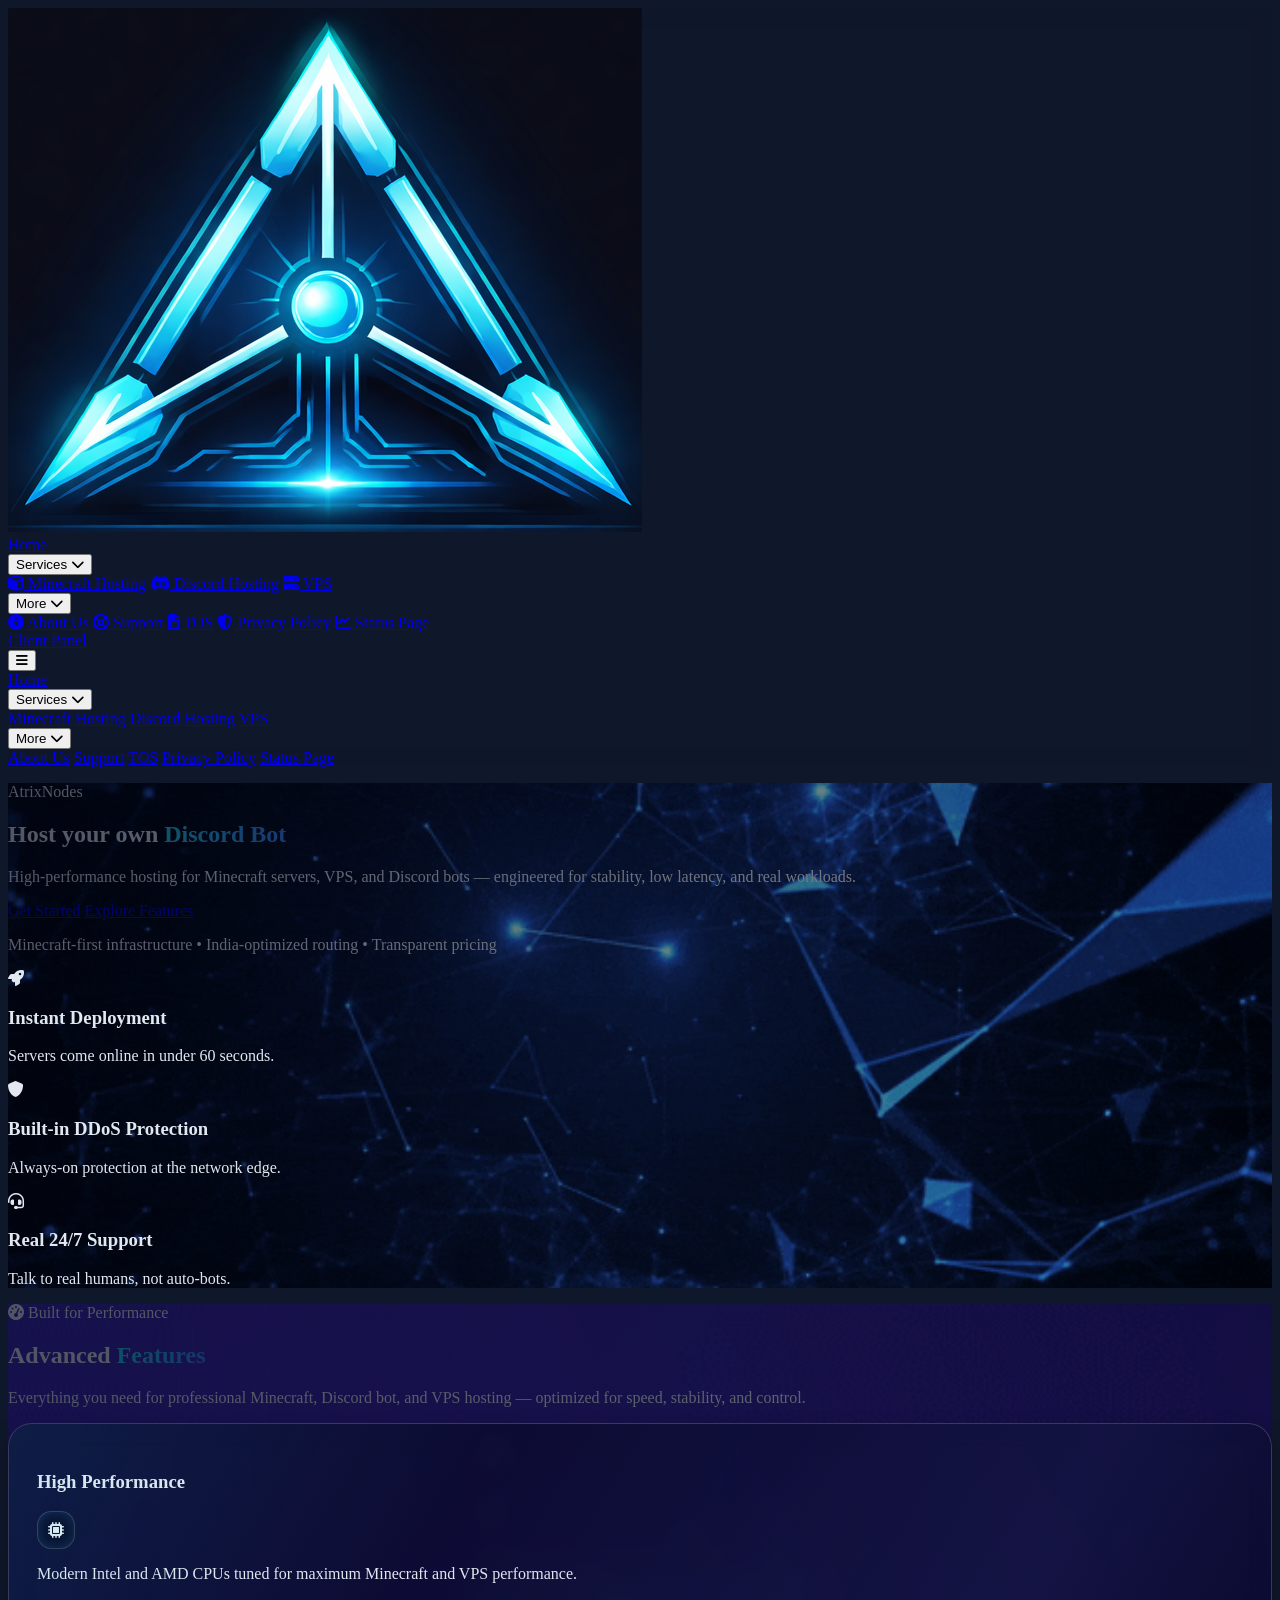
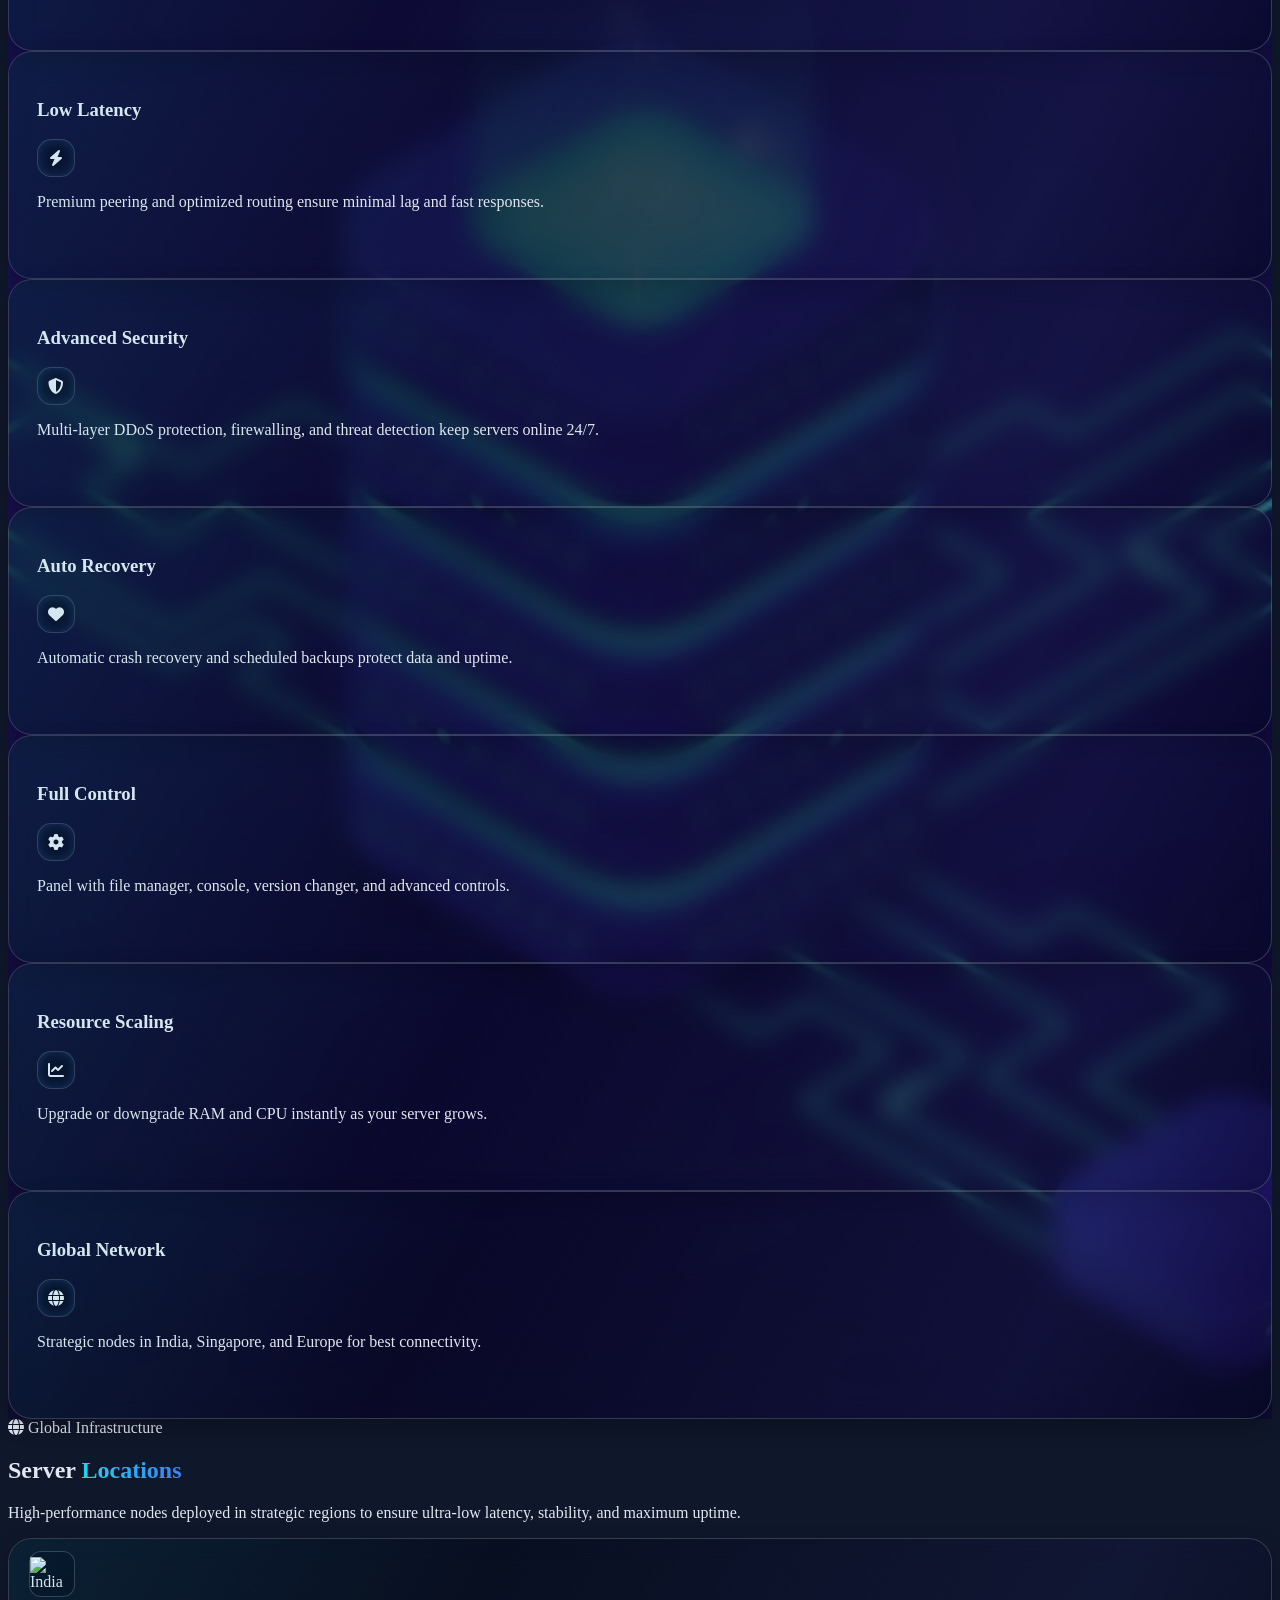
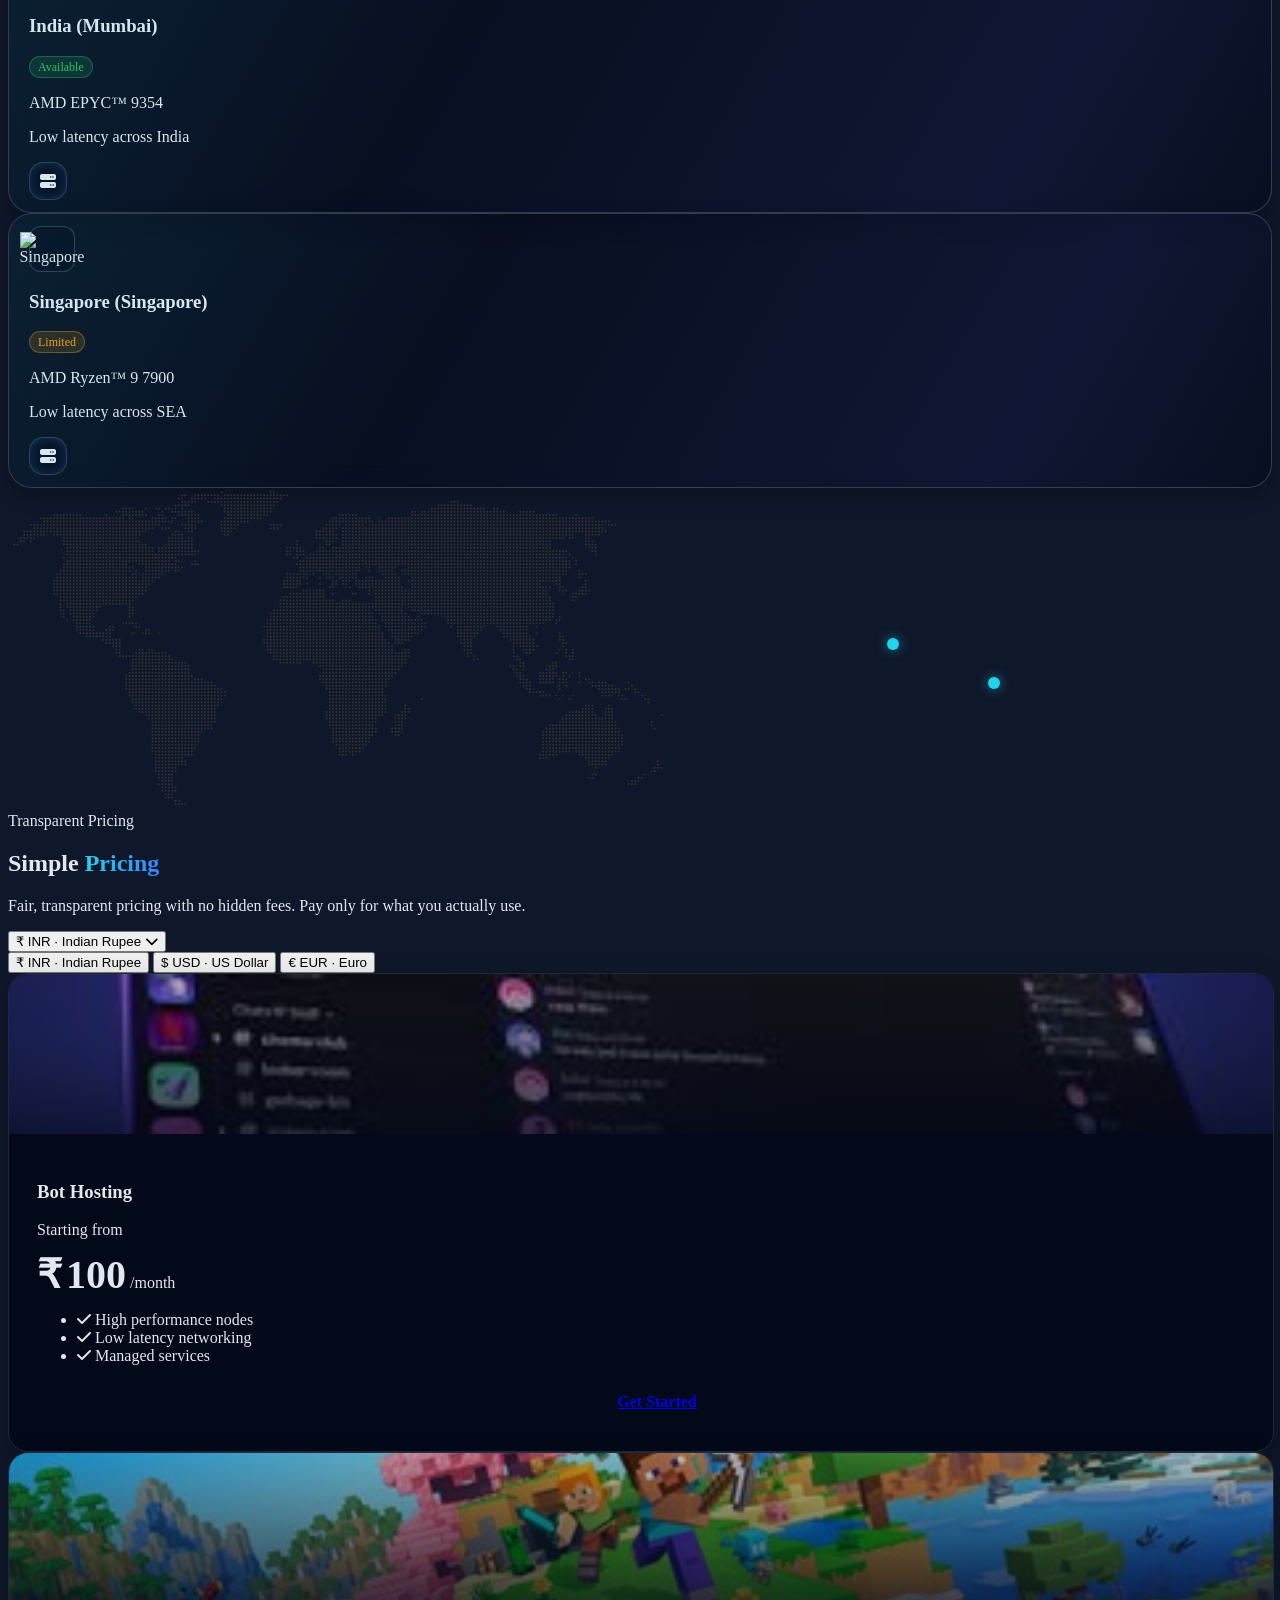
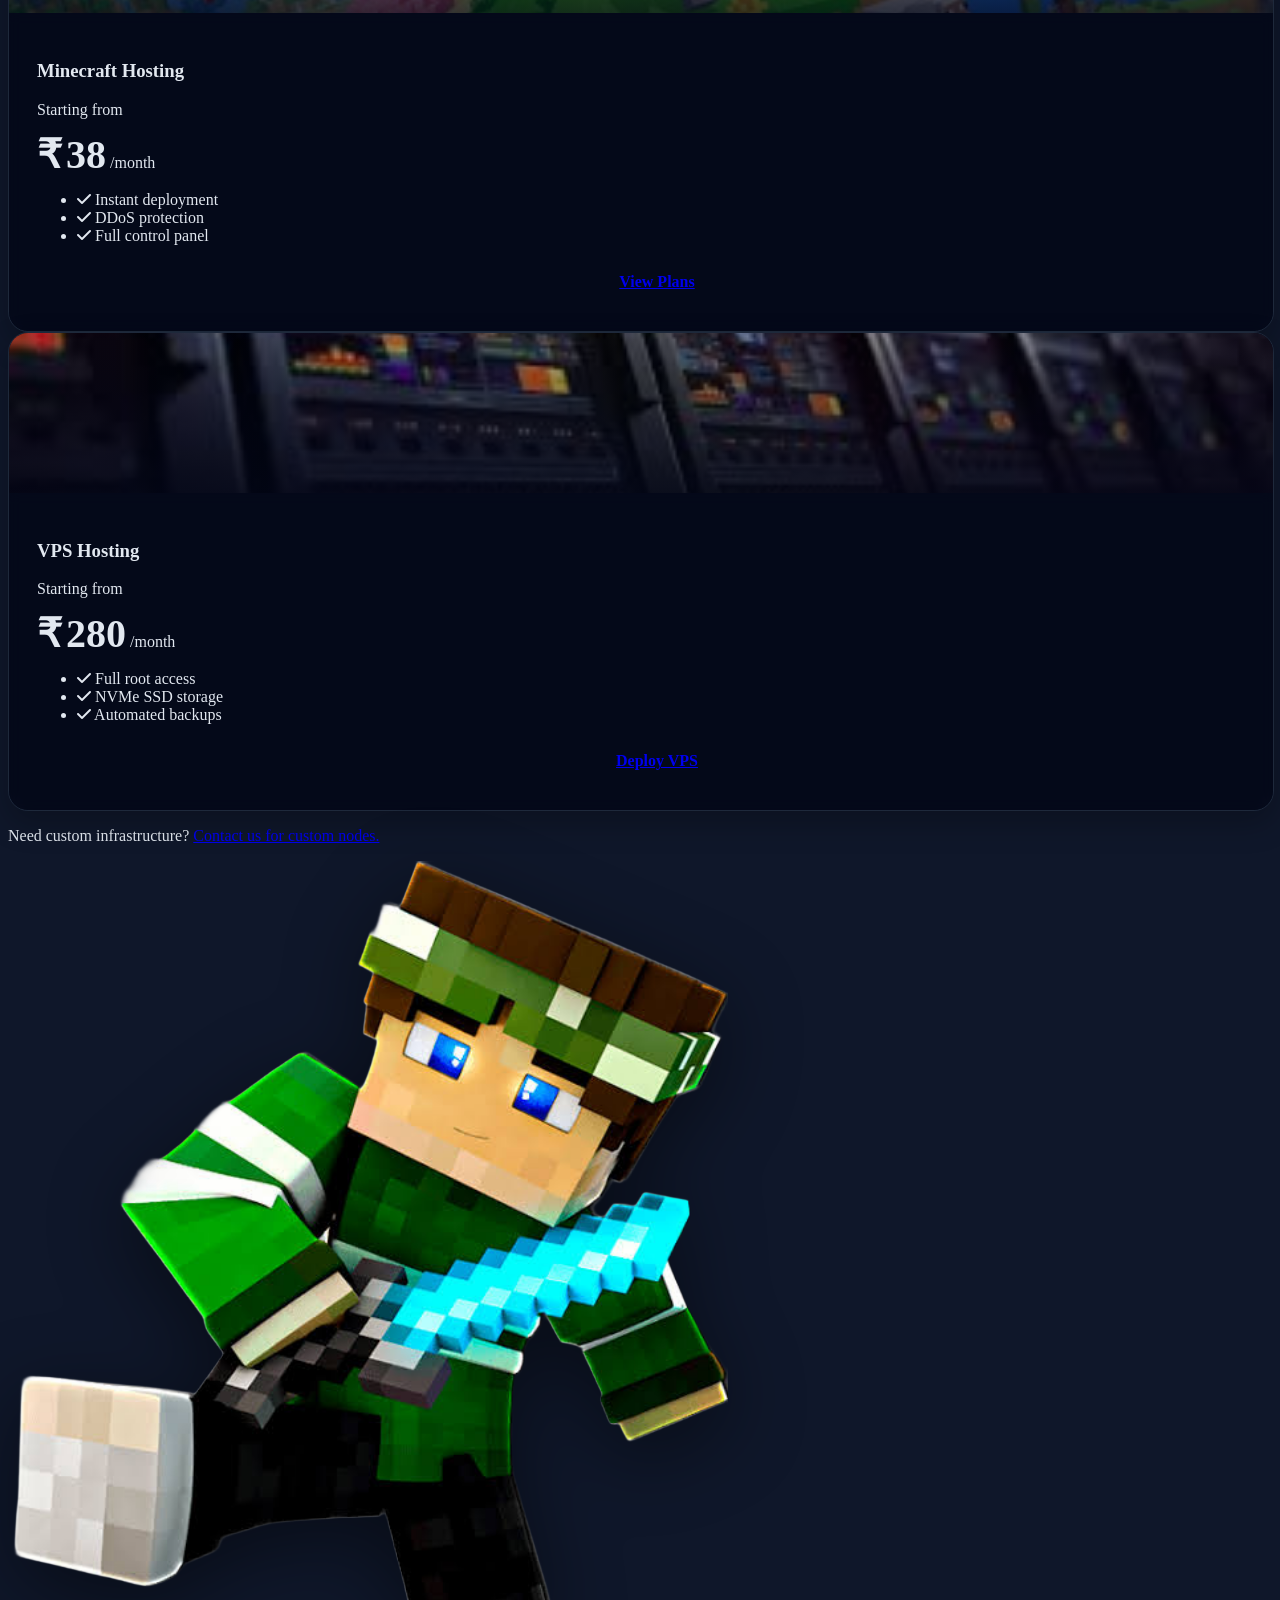
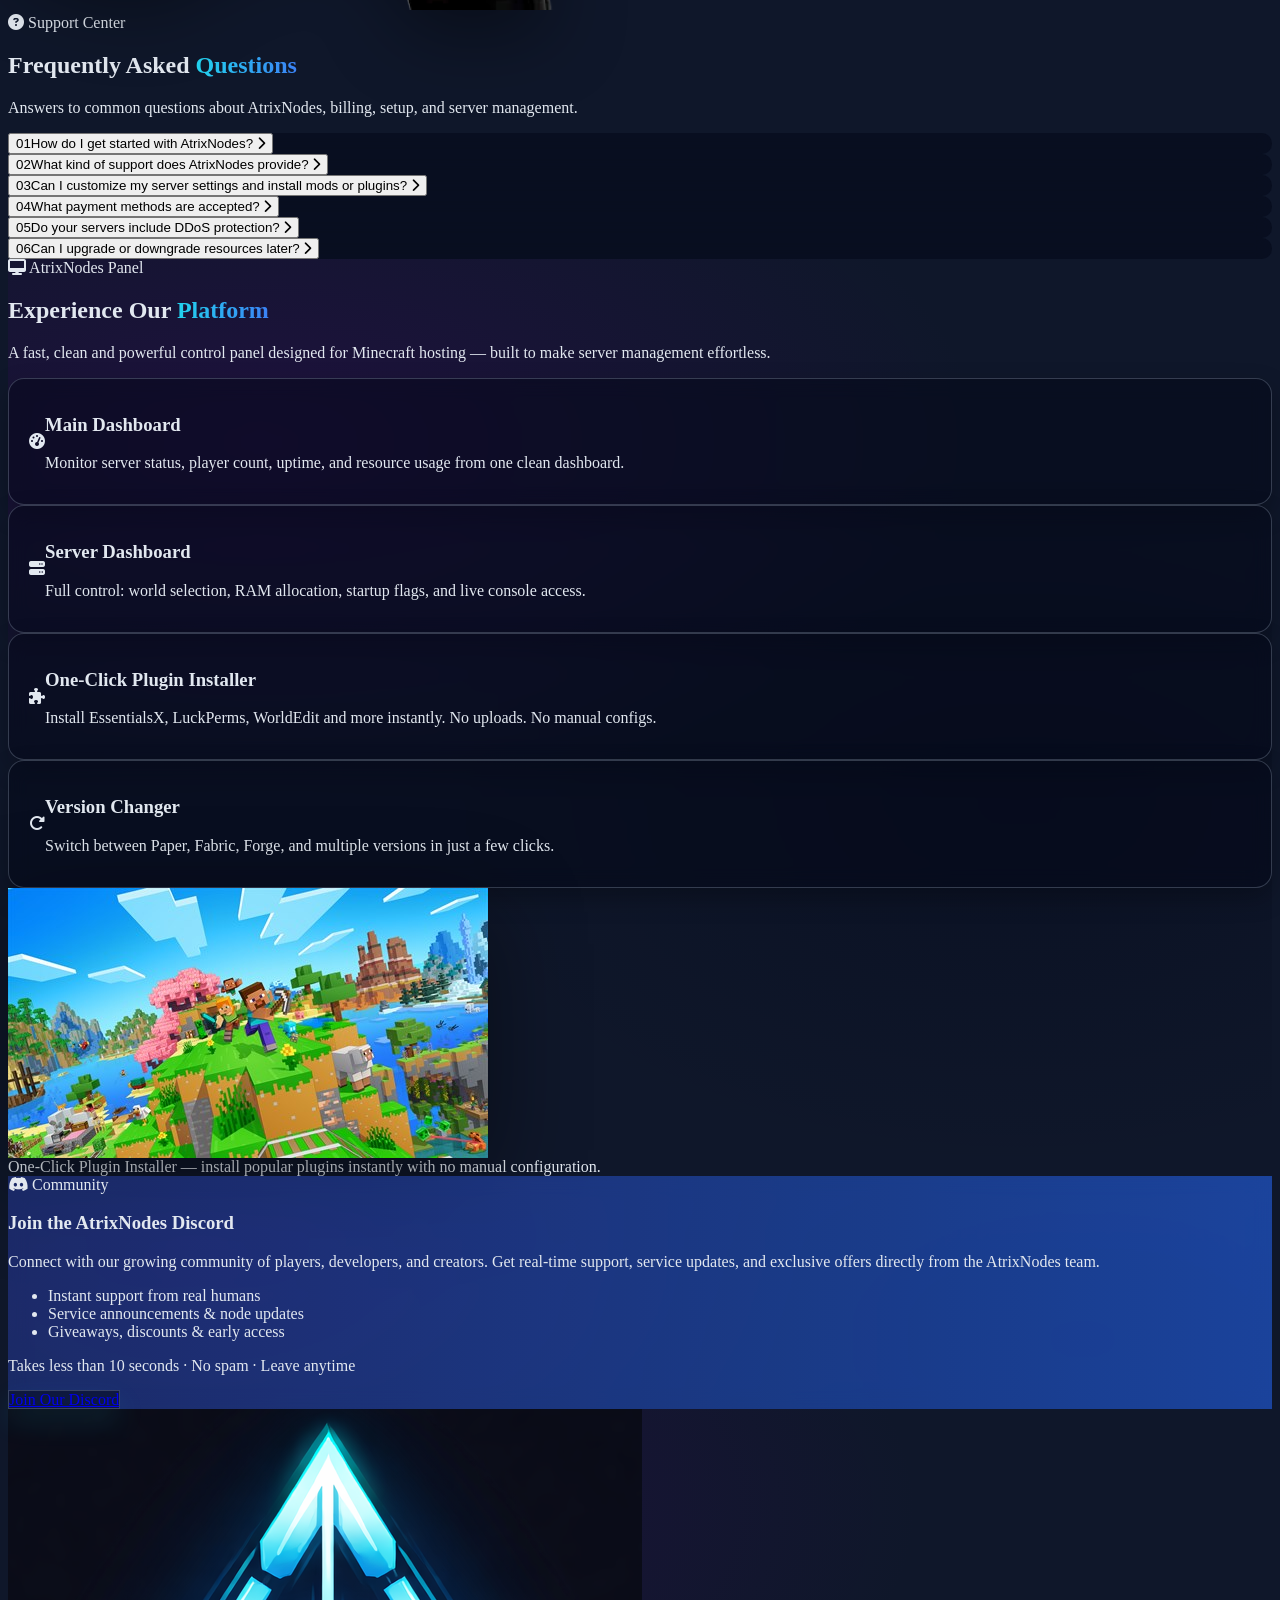
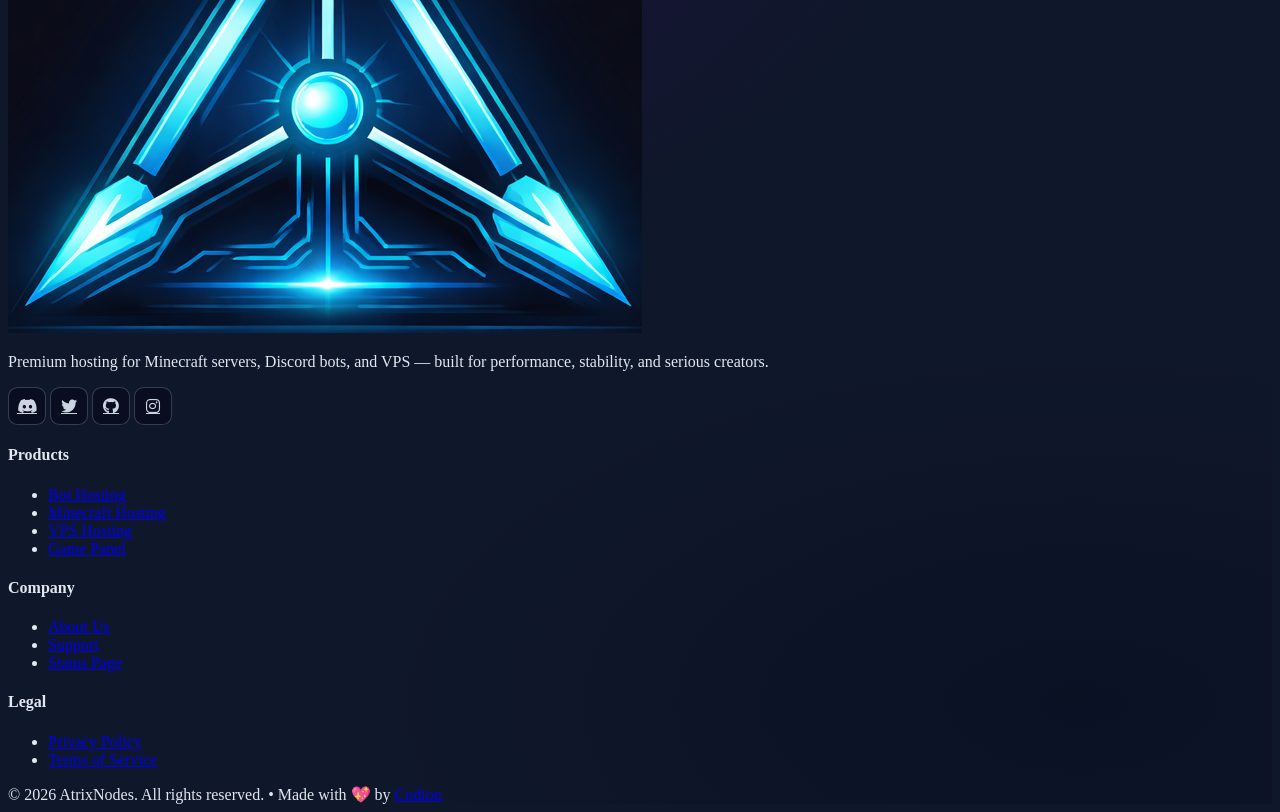
==== commit cdfb7cb8: "Bugs Fixed" ====
--- a/Site-template/index.html
+++ b/Site-template/index.html
@@ -536,7 +536,7 @@
                         <p class="mt-6 text-xs text-slate-500">Takes less than 10 seconds · No spam · Leave anytime</p>
                     </div>
                     <div class="p-8 md:col-span-1 flex md:justify-end items-center">
-                        <a href="https://discord.gg/zbVE4SmVA9" target="_blank" rel="noopener" class="discord-btn px-6 py-3 rounded-xl text-white font-semibold">Join Our Discord</a>
+                        <a href="https://discord.gg/NmV9Qev233" target="_blank" rel="noopener" class="discord-btn px-6 py-3 rounded-xl text-white font-semibold">Join Our Discord</a>
                     </div>
                 </div>
             </div>
@@ -554,7 +554,7 @@
                     </div>
                     <p class="mt-4 text-slate-300 text-sm">Premium hosting for Minecraft servers, Discord bots, and VPS — built for performance, stability, and serious creators.</p>
                     <div class="mt-6 flex space-x-3">
-                        <a href="https://discord.gg/zbVE4SmVA9" target="_blank" rel="noopener" class="footer-icon"><i class="fa-brands fa-discord"></i></a>
+                        <a href="https://discord.gg/NmV9Qev233" target="_blank" rel="noopener" class="footer-icon"><i class="fa-brands fa-discord"></i></a>
                         <a href="#" class="footer-icon"><i class="fa-brands fa-twitter"></i></a>
                         <a href="#" class="footer-icon"><i class="fa-brands fa-github"></i></a>
                         <a href="#" class="footer-icon"><i class="fa-brands fa-instagram"></i></a>
@@ -586,7 +586,7 @@
                 </div>
             </div>
             <div class="mt-10 border-t border-slate-800 pt-6 text-slate-500 text-sm">
-                © 2026 AtrixNodes. All rights reserved. • Made with 💖 by <a href="https://discord.gg/zbVE4SmVA9" target="_blank" rel="noopener" class="text-brand-400 hover:underline">Codion</a>
+                © 2026 AtrixNodes. All rights reserved. • Made with 💖 by <a href="https://discord.gg/zbVE4SmVA9" target="_blank" rel="noopener" class="text-brand-400 hover:underline">Codion</a>
             </div>
         </div>
     </footer>
